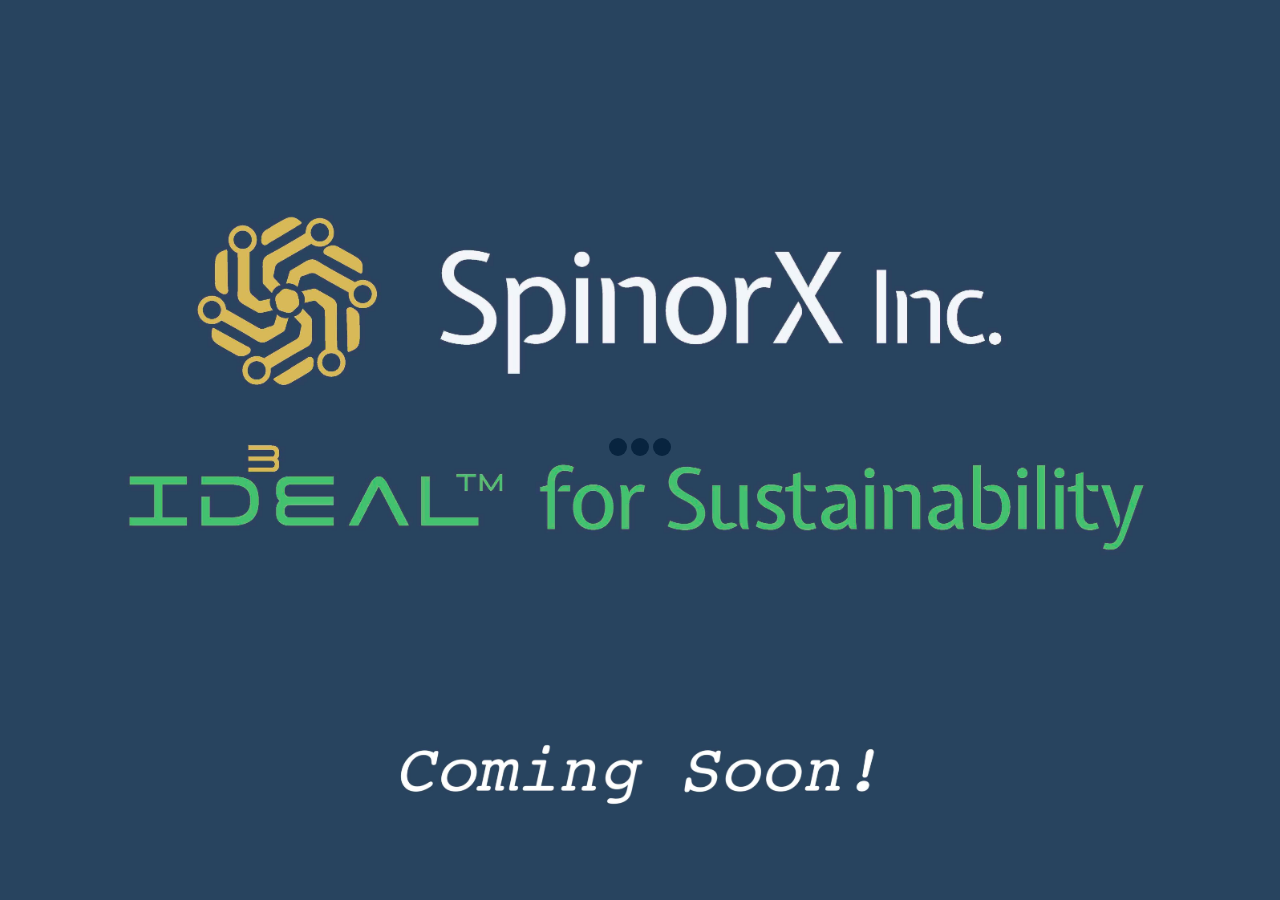
==== index.html @ fc02bce9 "Update index.html" ====
<!DOCTYPE html>
<html lang="en">
<!--
	Bent - Bootstrap Landing Page Template by Designscrazed
	Site: https://dcrazed.net/bent-app-landing-page-template/
	Free for personal and commercial use under GNU GPL 3.0 license.
	Credit is not neccessary. But it will be great if you keep the credit.
-->

<head>
    <meta charset="utf-8">
    <meta http-equiv="X-UA-Compatible" content="IE=edge">
    <meta name="viewport" content="width=device-width, initial-scale=1">
    <title>Bent | App Landing Page</title>
    <!-- Google Font -->
    <link href='https://fonts.googleapis.com/css?family=Raleway:500,600,700,800,900,400,300' rel='stylesheet' type='text/css'>

    <link href='https://fonts.googleapis.com/css?family=Source+Sans+Pro:300,400,600,700,900,300italic,400italic' rel='stylesheet' type='text/css'>
    <!-- Bootstrap -->
    <link href="css/bootstrap.min.css" rel="stylesheet">

    <!-- Owl Carousel Assets -->
    <link href="css/owl.carousel.css" rel="stylesheet">
    <link href="css/owl.theme.css" rel="stylesheet">


    <!-- Pixeden Icon Font -->
    <link rel="stylesheet" href="css/Pe-icon-7-stroke.css">

    <!-- Font Awesome -->
    <link href="css/font-awesome.min.css" rel="stylesheet">


    <!-- PrettyPhoto -->
    <link href="css/prettyPhoto.css" rel="stylesheet">
    
    <!-- Favicon -->
    <link rel="shortcut icon" type="image/x-icon" href="favicon.ico" />

    <!-- Style -->
    <link href="css/style.css" rel="stylesheet">

    <link href="css/animate.css" rel="stylesheet">
    <!-- Responsive CSS -->
    <link href="css/responsive.css" rel="stylesheet">
    <!-- HTML5 Shim and Respond.js IE8 support of HTML5 elements and media queries -->
    <!-- WARNING: Respond.js doesn't work if you view the page via file:// -->
    <!--[if lt IE 9]>
	  <script src="https://oss.maxcdn.com/libs/html5shiv/3.7.0/html5shiv.js"></script>
	  <script src="https://oss.maxcdn.com/libs/respond.js/1.4.2/respond.min.js"></script>
	<![endif]-->
</head>

<body>

   <!-- PRELOADER -->
    <div class="spn_hol">
        <div class="spinner">
            <div class="bounce1"></div>
            <div class="bounce2"></div>
            <div class="bounce3"></div>
        </div>
    </div>

 <!-- END PRELOADER -->

 <!-- =========================
     START ABOUT US SECTION
============================== -->
    <section class="header parallax home-parallax page" id="HOME">
        
        

            
            <!--<div class="inner_about_area">-->
            <!--
		<div class="container">
                <div class="row">
                    <div class="col-md-6">
                        <!-- <div class="about_phone wow fadeInLeft" data-wow-duration="1s" data-wow-delay=".5s">
                        <!-- PHONE -->
                           <!-- <img src="images/home" alt="">
                        </div>
                    </div>-->
				
				
		    
	<div class="container home-container">
                <div class="row">
                    <div class="col">
                        <div class="logo text-center">
                                <!-- LOGO -->
                            <img  src="images/home" alt="">
                        </div>
                    </div>
                </div>
	 
               <!-- <div class="row">
                    <div class="col-md-8 col-sm-8">
                        <div class="home_text">
                            <!-- TITLE AND DESC 
                            <h1>ID<sup>3</sup>EAL for Sustainability</h1>
                            <p>Intelligent &nbsp; Decarbonized &nbsp; Digital &nbsp; Decentralized &nbsp; Energy &nbsp; Assets &nbsp; Ledger</p> -->

                            <!--<div class="download-btn">
                             BUTTON 
                                <a class="btn home-btn wow fadeInLeft" href="#DOWNLOAD">Download</a>
                                <a class="tuor btn wow fadeInRight" href="#ABOUT">Take a tour <i class="fa fa-angle-down"></i></a>
                            </div>-->
							<!--<div class="row">
                  					  <div class="home_text">
			    				<div>
							  <h2>COMING SOON!</h2>
							</div>
		
    <!-- END HEADER SECTION 
 
<!-- =========================
     FOOTER 
============================== -->
<!--
    <section class="copyright">
        <h2></h2>
        <div class="container">
            <div class="row-md-6">
                <div class="col-md-6">
                    <div class="copy_right_text">
                    <!-- COPYRIGHT TEXT -->
                       <!--
			<p>Copyright &copy; 2021. All Rights Reserved.</p>        
                        <p>SpinorX Inc.</p>
                    </div>
                     
                </div>

                <div class="col-md-6">
                   <!-- <div class="scroll_top">
                        <a href="#HOME"><i class="fa fa-angle-up"></i></a>
                    </div>-->
               <!--
	    	</div>
            </div>
        </div>
    </section> -->
    <!-- END FOOTER -->


<!-- =========================
     SCRIPTS 
============================== -->


    <script src="js/jquery.min.js"></script>
    <script src="js/bootstrap.min.js"></script>
    <script src="js/owl.carousel.js"></script>
    <script src="js/jquery.fitvids.js"></script>
    <script src="js/smoothscroll.js"></script>
    <script src="js/jquery.parallax-1.1.3.js"></script>
    <script src="js/jquery.prettyPhoto.js"></script>
    <script src="js/jquery.ajaxchimp.min.js"></script>
    <script src="js/jquery.ajaxchimp.langs.js"></script>
    <script src="js/wow.min.js"></script>
    <script src="js/waypoints.min.js"></script>
    <script src="js/jquery.counterup.min.js"></script>
    <script src="js/script.js"></script>


</body>
</html>
---- css/Pe-icon-7-stroke.css ----
@font-face {
	font-family: 'Pe-icon-7-stroke';
	src:url('../fonts/Pe-icon-7-stroke.eot?d7yf1v');
	src:url('../fonts/Pe-icon-7-stroke.eot?#iefixd7yf1v') format('embedded-opentype'),
		url('../fonts/Pe-icon-7-stroke.woff?d7yf1v') format('woff'),
		url('../fonts/Pe-icon-7-stroke.ttf?d7yf1v') format('truetype'),
		url('../fonts/Pe-icon-7-stroke.svg?d7yf1v#Pe-icon-7-stroke') format('svg');
	font-weight: normal;
	font-style: normal;
}

[class^="pe-7s-"], [class*=" pe-7s-"] {
	font-family: 'Pe-icon-7-stroke';
	speak: none;
	font-style: normal;
	font-weight: normal;
	font-variant: normal;
	text-transform: none;
	line-height: 1;

	/* Better Font Rendering =========== */
	-webkit-font-smoothing: antialiased;
	-moz-osx-font-smoothing: grayscale;
}

.pe-7s-album:before {
	content: "\e6aa";
}
.pe-7s-arc:before {
	content: "\e6ab";
}
.pe-7s-back-2:before {
	content: "\e6ac";
}
.pe-7s-bandaid:before {
	content: "\e6ad";
}
.pe-7s-car:before {
	content: "\e6ae";
}
.pe-7s-diamond:before {
	content: "\e6af";
}
.pe-7s-door-lock:before {
	content: "\e6b0";
}
.pe-7s-eyedropper:before {
	content: "\e6b1";
}
.pe-7s-female:before {
	content: "\e6b2";
}
.pe-7s-gym:before {
	content: "\e6b3";
}
.pe-7s-hammer:before {
	content: "\e6b4";
}
.pe-7s-headphones:before {
	content: "\e6b5";
}
.pe-7s-helm:before {
	content: "\e6b6";
}
.pe-7s-hourglass:before {
	content: "\e6b7";
}
.pe-7s-leaf:before {
	content: "\e6b8";
}
.pe-7s-magic-wand:before {
	content: "\e6b9";
}
.pe-7s-male:before {
	content: "\e6ba";
}
.pe-7s-map-2:before {
	content: "\e6bb";
}
.pe-7s-next-2:before {
	content: "\e6bc";
}
.pe-7s-paint-bucket:before {
	content: "\e6bd";
}
.pe-7s-pendrive:before {
	content: "\e6be";
}
.pe-7s-photo:before {
	content: "\e6bf";
}
.pe-7s-piggy:before {
	content: "\e6c0";
}
.pe-7s-plugin:before {
	content: "\e6c1";
}
.pe-7s-refresh-2:before {
	content: "\e6c2";
}
.pe-7s-rocket:before {
	content: "\e6c3";
}
.pe-7s-settings:before {
	content: "\e6c4";
}
.pe-7s-shield:before {
	content: "\e6c5";
}
.pe-7s-smile:before {
	content: "\e6c6";
}
.pe-7s-usb:before {
	content: "\e6c7";
}
.pe-7s-vector:before {
	content: "\e6c8";
}
.pe-7s-wine:before {
	content: "\e6c9";
}
.pe-7s-cloud-upload:before {
	content: "\e68a";
}
.pe-7s-cash:before {
	content: "\e68c";
}
.pe-7s-close:before {
	content: "\e680";
}
.pe-7s-bluetooth:before {
	content: "\e68d";
}
.pe-7s-cloud-download:before {
	content: "\e68b";
}
.pe-7s-way:before {
	content: "\e68e";
}
.pe-7s-close-circle:before {
	content: "\e681";
}
.pe-7s-id:before {
	content: "\e68f";
}
.pe-7s-angle-up:before {
	content: "\e682";
}
.pe-7s-wristwatch:before {
	content: "\e690";
}
.pe-7s-angle-up-circle:before {
	content: "\e683";
}
.pe-7s-world:before {
	content: "\e691";
}
.pe-7s-angle-right:before {
	content: "\e684";
}
.pe-7s-volume:before {
	content: "\e692";
}
.pe-7s-angle-right-circle:before {
	content: "\e685";
}
.pe-7s-users:before {
	content: "\e693";
}
.pe-7s-angle-left:before {
	content: "\e686";
}
.pe-7s-user-female:before {
	content: "\e694";
}
.pe-7s-angle-left-circle:before {
	content: "\e687";
}
.pe-7s-up-arrow:before {
	content: "\e695";
}
.pe-7s-angle-down:before {
	content: "\e688";
}
.pe-7s-switch:before {
	content: "\e696";
}
.pe-7s-angle-down-circle:before {
	content: "\e689";
}
.pe-7s-scissors:before {
	content: "\e697";
}
.pe-7s-wallet:before {
	content: "\e600";
}
.pe-7s-safe:before {
	content: "\e698";
}
.pe-7s-volume2:before {
	content: "\e601";
}
.pe-7s-volume1:before {
	content: "\e602";
}
.pe-7s-voicemail:before {
	content: "\e603";
}
.pe-7s-video:before {
	content: "\e604";
}
.pe-7s-user:before {
	content: "\e605";
}
.pe-7s-upload:before {
	content: "\e606";
}
.pe-7s-unlock:before {
	content: "\e607";
}
.pe-7s-umbrella:before {
	content: "\e608";
}
.pe-7s-trash:before {
	content: "\e609";
}
.pe-7s-tools:before {
	content: "\e60a";
}
.pe-7s-timer:before {
	content: "\e60b";
}
.pe-7s-ticket:before {
	content: "\e60c";
}
.pe-7s-target:before {
	content: "\e60d";
}
.pe-7s-sun:before {
	content: "\e60e";
}
.pe-7s-study:before {
	content: "\e60f";
}
.pe-7s-stopwatch:before {
	content: "\e610";
}
.pe-7s-star:before {
	content: "\e611";
}
.pe-7s-speaker:before {
	content: "\e612";
}
.pe-7s-signal:before {
	content: "\e613";
}
.pe-7s-shuffle:before {
	content: "\e614";
}
.pe-7s-shopbag:before {
	content: "\e615";
}
.pe-7s-share:before {
	content: "\e616";
}
.pe-7s-server:before {
	content: "\e617";
}
.pe-7s-search:before {
	content: "\e618";
}
.pe-7s-film:before {
	content: "\e6a5";
}
.pe-7s-science:before {
	content: "\e619";
}
.pe-7s-disk:before {
	content: "\e6a6";
}
.pe-7s-ribbon:before {
	content: "\e61a";
}
.pe-7s-repeat:before {
	content: "\e61b";
}
.pe-7s-refresh:before {
	content: "\e61c";
}
.pe-7s-add-user:before {
	content: "\e6a9";
}
.pe-7s-refresh-cloud:before {
	content: "\e61d";
}
.pe-7s-paperclip:before {
	content: "\e69c";
}
.pe-7s-radio:before {
	content: "\e61e";
}
.pe-7s-note2:before {
	content: "\e69d";
}
.pe-7s-print:before {
	content: "\e61f";
}
.pe-7s-network:before {
	content: "\e69e";
}
.pe-7s-prev:before {
	content: "\e620";
}
.pe-7s-mute:before {
	content: "\e69f";
}
.pe-7s-power:before {
	content: "\e621";
}
.pe-7s-medal:before {
	content: "\e6a0";
}
.pe-7s-portfolio:before {
	content: "\e622";
}
.pe-7s-like2:before {
	content: "\e6a1";
}
.pe-7s-plus:before {
	content: "\e623";
}
.pe-7s-left-arrow:before {
	content: "\e6a2";
}
.pe-7s-play:before {
	content: "\e624";
}
.pe-7s-key:before {
	content: "\e6a3";
}
.pe-7s-plane:before {
	content: "\e625";
}
.pe-7s-joy:before {
	content: "\e6a4";
}
.pe-7s-photo-gallery:before {
	content: "\e626";
}
.pe-7s-pin:before {
	content: "\e69b";
}
.pe-7s-phone:before {
	content: "\e627";
}
.pe-7s-plug:before {
	content: "\e69a";
}
.pe-7s-pen:before {
	content: "\e628";
}
.pe-7s-right-arrow:before {
	content: "\e699";
}
.pe-7s-paper-plane:before {
	content: "\e629";
}
.pe-7s-delete-user:before {
	content: "\e6a7";
}
.pe-7s-paint:before {
	content: "\e62a";
}
.pe-7s-bottom-arrow:before {
	content: "\e6a8";
}
.pe-7s-notebook:before {
	content: "\e62b";
}
.pe-7s-note:before {
	content: "\e62c";
}
.pe-7s-next:before {
	content: "\e62d";
}
.pe-7s-news-paper:before {
	content: "\e62e";
}
.pe-7s-musiclist:before {
	content: "\e62f";
}
.pe-7s-music:before {
	content: "\e630";
}
.pe-7s-mouse:before {
	content: "\e631";
}
.pe-7s-more:before {
	content: "\e632";
}
.pe-7s-moon:before {
	content: "\e633";
}
.pe-7s-monitor:before {
	content: "\e634";
}
.pe-7s-micro:before {
	content: "\e635";
}
.pe-7s-menu:before {
	content: "\e636";
}
.pe-7s-map:before {
	content: "\e637";
}
.pe-7s-map-marker:before {
	content: "\e638";
}
.pe-7s-mail:before {
	content: "\e639";
}
.pe-7s-mail-open:before {
	content: "\e63a";
}
.pe-7s-mail-open-file:before {
	content: "\e63b";
}
.pe-7s-magnet:before {
	content: "\e63c";
}
.pe-7s-loop:before {
	content: "\e63d";
}
.pe-7s-look:before {
	content: "\e63e";
}
.pe-7s-lock:before {
	content: "\e63f";
}
.pe-7s-lintern:before {
	content: "\e640";
}
.pe-7s-link:before {
	content: "\e641";
}
.pe-7s-like:before {
	content: "\e642";
}
.pe-7s-light:before {
	content: "\e643";
}
.pe-7s-less:before {
	content: "\e644";
}
.pe-7s-keypad:before {
	content: "\e645";
}
.pe-7s-junk:before {
	content: "\e646";
}
.pe-7s-info:before {
	content: "\e647";
}
.pe-7s-home:before {
	content: "\e648";
}
.pe-7s-help2:before {
	content: "\e649";
}
.pe-7s-help1:before {
	content: "\e64a";
}
.pe-7s-graph3:before {
	content: "\e64b";
}
.pe-7s-graph2:before {
	content: "\e64c";
}
.pe-7s-graph1:before {
	content: "\e64d";
}
.pe-7s-graph:before {
	content: "\e64e";
}
.pe-7s-global:before {
	content: "\e64f";
}
.pe-7s-gleam:before {
	content: "\e650";
}
.pe-7s-glasses:before {
	content: "\e651";
}
.pe-7s-gift:before {
	content: "\e652";
}
.pe-7s-folder:before {
	content: "\e653";
}
.pe-7s-flag:before {
	content: "\e654";
}
.pe-7s-filter:before {
	content: "\e655";
}
.pe-7s-file:before {
	content: "\e656";
}
.pe-7s-expand1:before {
	content: "\e657";
}
.pe-7s-exapnd2:before {
	content: "\e658";
}
.pe-7s-edit:before {
	content: "\e659";
}
.pe-7s-drop:before {
	content: "\e65a";
}
.pe-7s-drawer:before {
	content: "\e65b";
}
.pe-7s-download:before {
	content: "\e65c";
}
.pe-7s-display2:before {
	content: "\e65d";
}
.pe-7s-display1:before {
	content: "\e65e";
}
.pe-7s-diskette:before {
	content: "\e65f";
}
.pe-7s-date:before {
	content: "\e660";
}
.pe-7s-cup:before {
	content: "\e661";
}
.pe-7s-culture:before {
	content: "\e662";
}
.pe-7s-crop:before {
	content: "\e663";
}
.pe-7s-credit:before {
	content: "\e664";
}
.pe-7s-copy-file:before {
	content: "\e665";
}
.pe-7s-config:before {
	content: "\e666";
}
.pe-7s-compass:before {
	content: "\e667";
}
.pe-7s-comment:before {
	content: "\e668";
}
.pe-7s-coffee:before {
	content: "\e669";
}
.pe-7s-cloud:before {
	content: "\e66a";
}
.pe-7s-clock:before {
	content: "\e66b";
}
.pe-7s-check:before {
	content: "\e66c";
}
.pe-7s-chat:before {
	content: "\e66d";
}
.pe-7s-cart:before {
	content: "\e66e";
}
.pe-7s-camera:before {
	content: "\e66f";
}
.pe-7s-call:before {
	content: "\e670";
}
.pe-7s-calculator:before {
	content: "\e671";
}
.pe-7s-browser:before {
	content: "\e672";
}
.pe-7s-box2:before {
	content: "\e673";
}
.pe-7s-box1:before {
	content: "\e674";
}
.pe-7s-bookmarks:before {
	content: "\e675";
}
.pe-7s-bicycle:before {
	content: "\e676";
}
.pe-7s-bell:before {
	content: "\e677";
}
.pe-7s-battery:before {
	content: "\e678";
}
.pe-7s-ball:before {
	content: "\e679";
}
.pe-7s-back:before {
	content: "\e67a";
}
.pe-7s-attention:before {
	content: "\e67b";
}
.pe-7s-anchor:before {
	content: "\e67c";
}
.pe-7s-albums:before {
	content: "\e67d";
}
.pe-7s-alarm:before {
	content: "\e67e";
}
.pe-7s-airplay:before {
	content: "\e67f";
}
---- css/prettyPhoto.css ----
div.pp_default .pp_top,div.pp_default .pp_top .pp_middle,div.pp_default .pp_top .pp_left,div.pp_default .pp_top .pp_right,div.pp_default .pp_bottom,div.pp_default .pp_bottom .pp_left,div.pp_default .pp_bottom .pp_middle,div.pp_default .pp_bottom .pp_right{height:13px}
div.pp_default .pp_top .pp_left{background:transparent;}
div.pp_default .pp_top .pp_middle{background:transparent;}
div.pp_default .pp_top .pp_right{background:transparent;}
div.pp_default .pp_content .ppt{color:#f8f8f8}
div.pp_default .pp_content_container .pp_left{background:transparent;padding-left:13px}
div.pp_default .pp_content_container .pp_right{background:transparent;padding-right:13px}
div.pp_default .pp_next:hover{background:transparent;cursor:pointer}
div.pp_default .pp_previous:hover{background:transparent;cursor:pointer}
div.pp_default .pp_expand{background:transparent;cursor:pointer;width:28px;height:28px}
div.pp_default .pp_expand:hover{background:transparent;cursor:pointer}
div.pp_default .pp_contract{background:url(../images/prettyPhoto/default/sprite.png) 0 -84px no-repeat;cursor:pointer;width:28px;height:28px}
div.pp_default .pp_contract:hover{background:url(../images/prettyPhoto/default/sprite.png) 0 -113px no-repeat;cursor:pointer}
div.pp_default .pp_close{width:30px;height:30px;background:url(../images/prettyPhoto/default/sprite.png) 2px 1px no-repeat;cursor:pointer}
div.pp_default .pp_gallery ul li a{background:url(../images/prettyPhoto/default/default_thumb.png) center center #f8f8f8;border:1px solid #aaa}
div.pp_default .pp_social{margin-top:7px}
div.pp_default .pp_gallery a.pp_arrow_previous,div.pp_default .pp_gallery a.pp_arrow_next{position:static;left:auto}
div.pp_default .pp_nav .pp_play,div.pp_default .pp_nav .pp_pause{background:url(../images/prettyPhoto/default/sprite.png) -51px 1px no-repeat;height:30px;width:30px}
div.pp_default .pp_nav .pp_pause{background-position:-51px -29px}
div.pp_default a.pp_arrow_previous,div.pp_default a.pp_arrow_next{background:url(../images/prettyPhoto/default/sprite.png) -31px -3px no-repeat;height:20px;width:20px;margin:4px 0 0}
div.pp_default a.pp_arrow_next{left:52px;background-position:-82px -3px}
div.pp_default .pp_content_container .pp_details{margin-top:5px}
div.pp_default .pp_nav{clear:none;height:30px;width:110px;position:relative}
div.pp_default .pp_nav .currentTextHolder{font-family:Georgia;font-style:italic;color:#999;font-size:11px;left:75px;line-height:25px;position:absolute;top:2px;margin:0;padding:0 0 0 10px}
div.pp_default .pp_close:hover,div.pp_default .pp_nav .pp_play:hover,div.pp_default .pp_nav .pp_pause:hover,div.pp_default .pp_arrow_next:hover,div.pp_default .pp_arrow_previous:hover{opacity:0.7}
div.pp_default .pp_description{font-size:11px;font-weight:700;line-height:14px;margin:5px 50px 5px 0}
div.pp_default .pp_bottom .pp_left{background:transparent;}
div.pp_default .pp_bottom .pp_middle{background:transparent;}
div.pp_default .pp_bottom .pp_right{background:transparent;}
div.pp_default .pp_loaderIcon{background:url(../images/prettyPhoto/default/loader.gif) center center no-repeat}
div.light_rounded .pp_top .pp_left{background:url(../images/prettyPhoto/light_rounded/sprite.png) -88px -53px no-repeat}
div.light_rounded .pp_top .pp_right{background:url(../images/prettyPhoto/light_rounded/sprite.png) -110px -53px no-repeat}
div.light_rounded .pp_next:hover{background:url(../images/prettyPhoto/light_rounded/btnNext.png) center right no-repeat;cursor:pointer}
div.light_rounded .pp_previous:hover{background:url(../images/prettyPhoto/light_rounded/btnPrevious.png) center left no-repeat;cursor:pointer}
div.light_rounded .pp_expand{background:url(../images/prettyPhoto/light_rounded/sprite.png) -31px -26px no-repeat;cursor:pointer}
div.light_rounded .pp_expand:hover{background:url(../images/prettyPhoto/light_rounded/sprite.png) -31px -47px no-repeat;cursor:pointer}
div.light_rounded .pp_contract{background:url(../images/prettyPhoto/light_rounded/sprite.png) 0 -26px no-repeat;cursor:pointer}
div.light_rounded .pp_contract:hover{background:url(../images/prettyPhoto/light_rounded/sprite.png) 0 -47px no-repeat;cursor:pointer}
div.light_rounded .pp_close{width:75px;height:22px;background:url(../images/prettyPhoto/light_rounded/sprite.png) -1px -1px no-repeat;cursor:pointer}
div.light_rounded .pp_nav .pp_play{background:url(../images/prettyPhoto/light_rounded/sprite.png) -1px -100px no-repeat;height:15px;width:14px}
div.light_rounded .pp_nav .pp_pause{background:url(../images/prettyPhoto/light_rounded/sprite.png) -24px -100px no-repeat;height:15px;width:14px}
div.light_rounded .pp_arrow_previous{background:url(../images/prettyPhoto/light_rounded/sprite.png) 0 -71px no-repeat}
div.light_rounded .pp_arrow_next{background:url(../images/prettyPhoto/light_rounded/sprite.png) -22px -71px no-repeat}
div.light_rounded .pp_bottom .pp_left{background:url(../images/prettyPhoto/light_rounded/sprite.png) -88px -80px no-repeat}
div.light_rounded .pp_bottom .pp_right{background:url(../images/prettyPhoto/light_rounded/sprite.png) -110px -80px no-repeat}
div.dark_rounded .pp_top .pp_left{background:url(../images/prettyPhoto/dark_rounded/sprite.png) -88px -53px no-repeat}
div.dark_rounded .pp_top .pp_right{background:url(../images/prettyPhoto/dark_rounded/sprite.png) -110px -53px no-repeat}
div.dark_rounded .pp_content_container .pp_left{background:url(../images/prettyPhoto/dark_rounded/contentPattern.png) top left repeat-y}
div.dark_rounded .pp_content_container .pp_right{background:url(../images/prettyPhoto/dark_rounded/contentPattern.png) top right repeat-y}
div.dark_rounded .pp_next:hover{background:url(../images/prettyPhoto/dark_rounded/btnNext.png) center right no-repeat;cursor:pointer}
div.dark_rounded .pp_previous:hover{background:url(../images/prettyPhoto/dark_rounded/btnPrevious.png) center left no-repeat;cursor:pointer}
div.dark_rounded .pp_expand{background:url(../images/prettyPhoto/dark_rounded/sprite.png) -31px -26px no-repeat;cursor:pointer}
div.dark_rounded .pp_expand:hover{background:url(../images/prettyPhoto/dark_rounded/sprite.png) -31px -47px no-repeat;cursor:pointer}
div.dark_rounded .pp_contract{background:url(../images/prettyPhoto/dark_rounded/sprite.png) 0 -26px no-repeat;cursor:pointer}
div.dark_rounded .pp_contract:hover{background:url(../images/prettyPhoto/dark_rounded/sprite.png) 0 -47px no-repeat;cursor:pointer}
div.dark_rounded .pp_close{width:75px;height:22px;background:url(../images/prettyPhoto/dark_rounded/sprite.png) -1px -1px no-repeat;cursor:pointer}
div.dark_rounded .pp_description{margin-right:85px;color:#fff}
div.dark_rounded .pp_nav .pp_play{background:url(../images/prettyPhoto/dark_rounded/sprite.png) -1px -100px no-repeat;height:15px;width:14px}
div.dark_rounded .pp_nav .pp_pause{background:url(../images/prettyPhoto/dark_rounded/sprite.png) -24px -100px no-repeat;height:15px;width:14px}
div.dark_rounded .pp_arrow_previous{background:url(../images/prettyPhoto/dark_rounded/sprite.png) 0 -71px no-repeat}
div.dark_rounded .pp_arrow_next{background:url(../images/prettyPhoto/dark_rounded/sprite.png) -22px -71px no-repeat}
div.dark_rounded .pp_bottom .pp_left{background:url(../images/prettyPhoto/dark_rounded/sprite.png) -88px -80px no-repeat}
div.dark_rounded .pp_bottom .pp_right{background:url(../images/prettyPhoto/dark_rounded/sprite.png) -110px -80px no-repeat}
div.dark_rounded .pp_loaderIcon{background:url(../images/prettyPhoto/dark_rounded/loader.gif) center center no-repeat}
div.dark_square .pp_left,div.dark_square .pp_middle,div.dark_square .pp_right,div.dark_square .pp_content{background:#000}
div.dark_square .pp_description{color:#fff;margin:0 85px 0 0}
div.dark_square .pp_loaderIcon{background:url(../images/prettyPhoto/dark_square/loader.gif) center center no-repeat}
div.dark_square .pp_expand{background:url(../images/prettyPhoto/dark_square/sprite.png) -31px -26px no-repeat;cursor:pointer}
div.dark_square .pp_expand:hover{background:url(../images/prettyPhoto/dark_square/sprite.png) -31px -47px no-repeat;cursor:pointer}
div.dark_square .pp_contract{background:url(../images/prettyPhoto/dark_square/sprite.png) 0 -26px no-repeat;cursor:pointer}
div.dark_square .pp_contract:hover{background:url(../images/prettyPhoto/dark_square/sprite.png) 0 -47px no-repeat;cursor:pointer}
div.dark_square .pp_close{width:75px;height:22px;background:url(../images/prettyPhoto/dark_square/sprite.png) -1px -1px no-repeat;cursor:pointer}
div.dark_square .pp_nav{clear:none}
div.dark_square .pp_nav .pp_play{background:url(../images/prettyPhoto/dark_square/sprite.png) -1px -100px no-repeat;height:15px;width:14px}
div.dark_square .pp_nav .pp_pause{background:url(../images/prettyPhoto/dark_square/sprite.png) -24px -100px no-repeat;height:15px;width:14px}
div.dark_square .pp_arrow_previous{background:url(../images/prettyPhoto/dark_square/sprite.png) 0 -71px no-repeat}
div.dark_square .pp_arrow_next{background:url(../images/prettyPhoto/dark_square/sprite.png) -22px -71px no-repeat}
div.dark_square .pp_next:hover{background:url(../images/prettyPhoto/dark_square/btnNext.png) center right no-repeat;cursor:pointer}
div.dark_square .pp_previous:hover{background:url(../images/prettyPhoto/dark_square/btnPrevious.png) center left no-repeat;cursor:pointer}
div.light_square .pp_expand{background:url(../images/prettyPhoto/light_square/sprite.png) -31px -26px no-repeat;cursor:pointer}
div.light_square .pp_expand:hover{background:url(../images/prettyPhoto/light_square/sprite.png) -31px -47px no-repeat;cursor:pointer}
div.light_square .pp_contract{background:url(../images/prettyPhoto/light_square/sprite.png) 0 -26px no-repeat;cursor:pointer}
div.light_square .pp_contract:hover{background:url(../images/prettyPhoto/light_square/sprite.png) 0 -47px no-repeat;cursor:pointer}
div.light_square .pp_close{width:75px;height:22px;background:url(../images/prettyPhoto/light_square/sprite.png) -1px -1px no-repeat;cursor:pointer}
div.light_square .pp_nav .pp_play{background:url(../images/prettyPhoto/light_square/sprite.png) -1px -100px no-repeat;height:15px;width:14px}
div.light_square .pp_nav .pp_pause{background:url(../images/prettyPhoto/light_square/sprite.png) -24px -100px no-repeat;height:15px;width:14px}
div.light_square .pp_arrow_previous{background:url(../images/prettyPhoto/light_square/sprite.png) 0 -71px no-repeat}
div.light_square .pp_arrow_next{background:url(../images/prettyPhoto/light_square/sprite.png) -22px -71px no-repeat}
div.light_square .pp_next:hover{background:url(../images/prettyPhoto/light_square/btnNext.png) center right no-repeat;cursor:pointer}
div.light_square .pp_previous:hover{background:url(../images/prettyPhoto/light_square/btnPrevious.png) center left no-repeat;cursor:pointer}
div.facebook .pp_top .pp_left{background:url(../images/prettyPhoto/facebook/sprite.png) -88px -53px no-repeat}
div.facebook .pp_top .pp_middle{background:url(../images/prettyPhoto/facebook/contentPatternTop.png) top left repeat-x}
div.facebook .pp_top .pp_right{background:url(../images/prettyPhoto/facebook/sprite.png) -110px -53px no-repeat}
div.facebook .pp_content_container .pp_left{background:url(../images/prettyPhoto/facebook/contentPatternLeft.png) top left repeat-y}
div.facebook .pp_content_container .pp_right{background:url(../images/prettyPhoto/facebook/contentPatternRight.png) top right repeat-y}
div.facebook .pp_expand{background:url(../images/prettyPhoto/facebook/sprite.png) -31px -26px no-repeat;cursor:pointer}
div.facebook .pp_expand:hover{background:url(../images/prettyPhoto/facebook/sprite.png) -31px -47px no-repeat;cursor:pointer}
div.facebook .pp_contract{background:url(../images/prettyPhoto/facebook/sprite.png) 0 -26px no-repeat;cursor:pointer}
div.facebook .pp_contract:hover{background:url(../images/prettyPhoto/facebook/sprite.png) 0 -47px no-repeat;cursor:pointer}
div.facebook .pp_close{width:22px;height:22px;background:url(../images/prettyPhoto/facebook/sprite.png) -1px -1px no-repeat;cursor:pointer}
div.facebook .pp_description{margin:0 37px 0 0}
div.facebook .pp_loaderIcon{background:url(../images/prettyPhoto/facebook/loader.gif) center center no-repeat}
div.facebook .pp_arrow_previous{background:url(../images/prettyPhoto/facebook/sprite.png) 0 -71px no-repeat;height:22px;margin-top:0;width:22px}
div.facebook .pp_arrow_previous.disabled{background-position:0 -96px;cursor:default}
div.facebook .pp_arrow_next{background:url(../images/prettyPhoto/facebook/sprite.png) -32px -71px no-repeat;height:22px;margin-top:0;width:22px}
div.facebook .pp_arrow_next.disabled{background-position:-32px -96px;cursor:default}
div.facebook .pp_nav{margin-top:0}
div.facebook .pp_nav p{font-size:15px;padding:0 3px 0 4px}
div.facebook .pp_nav .pp_play{background:url(../images/prettyPhoto/facebook/sprite.png) -1px -123px no-repeat;height:22px;width:22px}
div.facebook .pp_nav .pp_pause{background:url(../images/prettyPhoto/facebook/sprite.png) -32px -123px no-repeat;height:22px;width:22px}
div.facebook .pp_next:hover{background:url(../images/prettyPhoto/facebook/btnNext.png) center right no-repeat;cursor:pointer}
div.facebook .pp_previous:hover{background:url(../images/prettyPhoto/facebook/btnPrevious.png) center left no-repeat;cursor:pointer}
div.facebook .pp_bottom .pp_left{background:url(../images/prettyPhoto/facebook/sprite.png) -88px -80px no-repeat}
div.facebook .pp_bottom .pp_middle{background:url(../images/prettyPhoto/facebook/contentPatternBottom.png) top left repeat-x}
div.facebook .pp_bottom .pp_right{background:url(../images/prettyPhoto/facebook/sprite.png) -110px -80px no-repeat}
div.pp_pic_holder a:focus{outline:none}
div.pp_overlay{background:#000;display:none;left:0;position:absolute;top:0;width:100%;z-index:9500}
div.pp_pic_holder{display:none;position:absolute;width:100px;z-index:10000}
.pp_content{height:40px;min-width:40px}
* html .pp_content{width:40px}
.pp_content_container{position:relative;text-align:left;width:100%}
.pp_content_container .pp_left{padding-left:20px}
.pp_content_container .pp_right{padding-right:20px}
.pp_content_container .pp_details{float:left;margin:10px 0 2px}
.pp_description{display:none;margin:0}
.pp_social{float:left;margin:0}
.pp_social .facebook{float:left;margin-left:5px;width:55px;overflow:hidden}
.pp_social .twitter{float:left}
.pp_nav{clear:right;float:left;margin:3px 10px 0 0}
.pp_nav p{float:left;white-space:nowrap;margin:2px 4px}
.pp_nav .pp_play,.pp_nav .pp_pause{float:left;margin-right:4px;text-indent:-10000px}
a.pp_arrow_previous,a.pp_arrow_next{display:block;float:left;height:15px;margin-top:3px;overflow:hidden;text-indent:-10000px;width:14px}
.pp_hoverContainer{position:absolute;top:0;width:100%;z-index:2000}
.pp_gallery{display:none;left:50%;margin-top:-50px;position:absolute;z-index:10000}
.pp_gallery div{float:left;overflow:hidden;position:relative}
.pp_gallery ul{float:left;height:35px;position:relative;white-space:nowrap;margin:0 0 0 5px;padding:0}
.pp_gallery ul a{border:1px rgba(0,0,0,0.5) solid;display:block;float:left;height:33px;overflow:hidden}
.pp_gallery ul a img{border:0}
.pp_gallery li{display:block;float:left;margin:0 5px 0 0;padding:0}
.pp_gallery li.default a{background:url(../images/prettyPhoto/facebook/default_thumbnail.gif) 0 0 no-repeat;display:block;height:33px;width:50px}
.pp_gallery .pp_arrow_previous,.pp_gallery .pp_arrow_next{margin-top:7px!important}
a.pp_next{background:url(../images/prettyPhoto/light_rounded/btnNext.png) 10000px 10000px no-repeat;display:block;float:right;height:100%;text-indent:-10000px;width:49%}
a.pp_previous{background:url(../images/prettyPhoto/light_rounded/btnNext.png) 10000px 10000px no-repeat;display:block;float:left;height:100%;text-indent:-10000px;width:49%}
a.pp_expand,a.pp_contract{cursor:pointer;display:none;height:20px;position:absolute;right:30px;text-indent:-10000px;top:10px;width:20px;z-index:20000}
a.pp_close{position:absolute;right:0;top:0;display:block;line-height:22px;text-indent:-10000px}
.pp_loaderIcon{display:block;height:24px;left:50%;position:absolute;top:50%;width:24px;margin:-12px 0 0 -12px}
#pp_full_res{line-height:1!important}
#pp_full_res .pp_inline{text-align:left}
#pp_full_res .pp_inline p{margin:0 0 15px}
div.ppt{color:#fff;display:none;font-size:17px;z-index:9999;margin:0 0 5px 15px}
div.pp_default .pp_content,div.light_rounded .pp_content{}
div.pp_default #pp_full_res .pp_inline,div.light_rounded .pp_content .ppt,div.light_rounded #pp_full_res .pp_inline,div.light_square .pp_content .ppt,div.light_square #pp_full_res .pp_inline,div.facebook .pp_content .ppt,div.facebook #pp_full_res .pp_inline{color:#000}
div.pp_default .pp_gallery ul li a:hover,div.pp_default .pp_gallery ul li.selected a,.pp_gallery ul a:hover,.pp_gallery li.selected a{border-color:#fff}
div.pp_default .pp_details,div.light_rounded .pp_details,div.dark_rounded .pp_details,div.dark_square .pp_details,div.light_square .pp_details,div.facebook .pp_details{position:relative}
div.light_rounded .pp_top .pp_middle,div.light_rounded .pp_content_container .pp_left,div.light_rounded .pp_content_container .pp_right,div.light_rounded .pp_bottom .pp_middle,div.light_square .pp_left,div.light_square .pp_middle,div.light_square .pp_right,div.light_square .pp_content,div.facebook .pp_content{background:#fff}
div.light_rounded .pp_description,div.light_square .pp_description{margin-right:85px}
div.light_rounded .pp_gallery a.pp_arrow_previous,div.light_rounded .pp_gallery a.pp_arrow_next,div.dark_rounded .pp_gallery a.pp_arrow_previous,div.dark_rounded .pp_gallery a.pp_arrow_next,div.dark_square .pp_gallery a.pp_arrow_previous,div.dark_square .pp_gallery a.pp_arrow_next,div.light_square .pp_gallery a.pp_arrow_previous,div.light_square .pp_gallery a.pp_arrow_next{margin-top:12px!important}
div.light_rounded .pp_arrow_previous.disabled,div.dark_rounded .pp_arrow_previous.disabled,div.dark_square .pp_arrow_previous.disabled,div.light_square .pp_arrow_previous.disabled{background-position:0 -87px;cursor:default}
div.light_rounded .pp_arrow_next.disabled,div.dark_rounded .pp_arrow_next.disabled,div.dark_square .pp_arrow_next.disabled,div.light_square .pp_arrow_next.disabled{background-position:-22px -87px;cursor:default}
div.light_rounded .pp_loaderIcon,div.light_square .pp_loaderIcon{background:url(../images/prettyPhoto/light_rounded/loader.gif) center center no-repeat}
div.dark_rounded .pp_top .pp_middle,div.dark_rounded .pp_content,div.dark_rounded .pp_bottom .pp_middle{background:url(../images/prettyPhoto/dark_rounded/contentPattern.png) top left repeat}
div.dark_rounded .currentTextHolder,div.dark_square .currentTextHolder{color:#c4c4c4}
div.dark_rounded #pp_full_res .pp_inline,div.dark_square #pp_full_res .pp_inline{color:#fff}
.pp_top,.pp_bottom{height:20px;position:relative}
* html .pp_top,* html .pp_bottom{padding:0 20px}
.pp_top .pp_left,.pp_bottom .pp_left{height:20px;left:0;position:absolute;width:20px}
.pp_top .pp_middle,.pp_bottom .pp_middle{height:20px;left:20px;position:absolute;right:20px}
* html .pp_top .pp_middle,* html .pp_bottom .pp_middle{left:0;position:static}
.pp_top .pp_right,.pp_bottom .pp_right{height:20px;left:auto;position:absolute;right:0;top:0;width:20px}
.pp_fade,.pp_gallery li.default a img{display:none}
---- css/style.css ----
/*
Theme Name: Bent
Author: Allie
Version: 1.0
URL: http://designscrazed.org/
*/

/* Table of Content
==================================================
  1. COMMON STYLES
  2. SECTION HOME 
  3. SECTION ABOUT
  4. SECTION VIDEO
  5. SECTION TESTIMONIAL
  6. SECTION FEATURES 
  7. SECTION CALL TO ACTION
  8. SECTION APPS SCREEN 
  9. SECTION FUN FACTS 
  10. SECTION DOWNLOAD 
  11. SECTION CONTACT 
  12. SECTION SUBSCRIBE
  13. SECTION FOOTER 

*/
* {
    margin: 0;
    padding: 0;
}
body {
    font-family: 'Raleway', sans-serif;
    overflow-y: scroll;
    overflow-x: hidden;
}
p {
    font-family: 'Raleway', sans-serif;
    font-size: 14px;
}
/*---------------------------------------
   COMMON STYLES             
-----------------------------------------*/

.section_title {
    padding-top: 90px;
    padding-bottom: 50px;
}
.section_title h2 {
    text-transform: uppercase;
    text-align: center;
    position: relative;
    color: #333;
    font-size: 30px;
    font-weight: 400;
}
.section_title h2:after {
    content: "";
    position: absolute;
    bottom: -20px;
    width: 60px;
    height: 1px;
    background-color: #f39c12;
    left: 50%;
    margin-left: -30px;
}
.section_title p {
    text-align: center;
    margin-top: 45px;
    color: #333;
    font-size: 18px;
    line-height: 28px;
    font-weight: 300;
}
.parallax {
    background-attachment: fixed !important;
    background-position: center center;
    background-repeat: no-repeat;
    background-size: cover;
}
/*---------------------------------------
   SECTION HOME              
-----------------------------------------*/
/*menu*/

.header h2 {
    height: 0px;
    margin: 0px;
}
.navbar {
    margin-top: -100px
}
.navbar-brand {
    padding: 9px 15px;
}
@media(min-width:768px) {
    .navbar-default {
        background-color: transparent;
    }
    .navbar-default .navbar-nav>li>a {
        color: #B5B5B5;
        font-family: 'Raleway', sans-serif;
    }
    .navbar-default .navbar-nav>li>a:hover {
        color: #f39c12;
    }
    .navbar-default .navbar-nav>li>a:focus {
        color: #B5B5B5;
    }
    .navbar-default {
        -webkit-transition: all 1s;
        -moz-transition: all 1s;
        -o-transition: all 1s;
        transition: all 1s;
        z-index: 110;
    }
    .navbar-brand img {
        padding-top: 25px;
        
        -webkit-transition: all 1s;
        -moz-transition: all 1s;
        -o-transition: all 1s;
        transition: all 1s;
    }
    .navbar-default .navbar-nav>li>a {
        -webkit-transition: all 1s;
        -moz-transition: all 1s;
        -o-transition: all 1s;
        transition: all 1s;
    }
    .navbar-nav>li>a {
        padding-top: 45px;
    }
}
@media (max-width: 768px) {
    .navbar-brand img {} .navbar-default {
      /*  background-color: #fff !important; */
    }
}
.navbar-default .navbar-nav>.active>a,
.navbar-default .navbar-nav>.active>a:hover,
.navbar-default .navbar-nav>.active>a:focus {
    background: transparent;
    color: #f39c12;
}
.header {
    background: url(../images/home.jpg);
    background-size: cover;
	background-repeat: no-repeat;
}
.header .section_overlay {
    background-color: rgba(33, 33, 33, .75);
}
.logo{
    padding-bottom: 50px;
}
.home_text{
    text-align: left;
}
.home-iphone{
    text-align: right;
}
.home-iphone img{
    width: 100%;
}

@media (max-width: 768px){
    .home-iphone{
        display: none;
    }
    .home_text{
        text-align: center;
    }

}
.home_text h1 {
    color: #fff;
    
    font-size: 35px;
    font-weight: 300;
    line-height: 45px;
    padding-top: 30px
}
.home_text p {
    color: #fff;
    font-size: 17px;
    line-height: 28px;
    margin-top: 0px;
    font-weight: 300;
}
.download-btn {
    margin-top: 90px;
    margin-bottom: 50px
}
.home-btn,
.home-btn:focus,
.home-btn:active,
.home-btn:visited {
    background: transparent;
    border-color: #f39c12;
    color: #f39c12;
    padding-top: 10px;
    padding-bottom: 10px;
    padding-left: 30px;
    padding-right: 30px;
    font-size: 19px;
    text-transform: uppercase;
    border-radius: 3px;
    -webkit-transition: all 1s;
    -moz-transition: all 1s;
    -o-transition: all 1s;
    transition: all 1s;
}
.home-btn:hover {
    background-color: #f39c12;
    color: #fff;
}
.tuor,
.tuor:focus,
tuor:active,
tuor:visited {
    color: #A9ADB0;
    margin-left: 20px;
    text-transform: uppercase;
    font-size: 19px;
    font-weight: 500;
    background: transparent;
    -webkit-transition: all 1s;
    -moz-transition: all 1s;
    -o-transition: all 1s;
    transition: all 1s;
}
.tuor:hover {
    color: #fff;
}
.tuor i {
    font-size: 20px;
    padding-left: 5px;
    color: #f39c12;
}



/*---------------------------------------
   SECTION ABOUT              
-----------------------------------------*/



.about {
    background: #F1F1F1;
}
.inner_about_area {
    padding-top: 50px;
}
.inner_about_title {
    padding-bottom: 50px;
}
.inner_about_title h2 {
    text-transform: uppercase;
    font-weight: 800;
    font-size: 30px;
    line-height: 37px;
    position: relative;
}
.inner_about_title h2:after {
    content: "";
    position: absolute;
    bottom: -12px;
    left: 0;
    width: 70px;
    background: #f39c12;
    height: 1px;
}
.inner_about_title p {
    font-size: 19px;
    line-height: 24px;
    margin-top: 40px;
}
.inner_about_desc {} .single_about_area {
    position: relative;
    padding-bottom: 4px;
    padding-left: 80px;
}
.single_about_area div {
    position: absolute;
    top: 0px;
    left: 0px;
}
.single_about_area div i {
    font-size: 55px;
    color: #BABABA;
    -webkit-transition: all 1s;
    -moz-transition: all 1s;
    -o-transition: all 1s;
    transition: all 1s;
}
.single_about_area h3 {
    color: #343434;
    text-transform: uppercase;
    font-size: 20px;
    font-weight: 800;
}
.single_about_area p {
    color: #727272;
    font-size: 15px;
}
.single_about_area:hover div i {
    color: #f39c12;
}
.about_phone img {} @media (min-width: 991px) and (max-width: 1200px) {
    .about_phone img {
        margin-top: 184px;
        width: 80%;
        margin-right: 20%
    }
}
/*---------------------------------------
   SECTION VIDEO              
-----------------------------------------*/

.video_area {
    background: #e4e4e4;
    padding-bottom: 140px;
    padding-top: 120px;
}
.video_title {
    padding-bottom: 30px;
}
.video_title h2 {
    text-transform: uppercase;
    font-weight: 800;
    font-size: 30px;
    line-height: 37px;
    position: relative;
    margin-top: 0px;
}
.video_title h2:after {
    content: "";
    position: absolute;
    bottom: -12px;
    left: 0;
    width: 70px;
    background: #f39c12;
    height: 1px;
}
.video_title p {
    font-size: 18px;
    line-height: 28px;
    margin-top: 40px;
    color: #333;
    font-weight: 300;
}
.btn-video,
.btn-video:active,
.btn-video:focus,
.btn-video:visited {
    background: transparent;
    border: 1px solid #929292;
    color: #686868;
    border-radius: 3px;
    padding: 12px 35px;
    text-transform: uppercase;
    -webkit-transition: all 1s;
    -moz-transition: all 1s;
    -o-transition: all 1s;
    transition: all 1s;
}
.btn-video:hover {
    background: #f39c12;
    color: #fff;
    border: 1px solid #f39c12;
}
.video {} .video iframe {
    width: 100%;
    border: 1px solid #999999;
    padding: 5px;
}
/*---------------------------------------
   SECTION TESTIMONIAL              
-----------------------------------------*/

#owl-demo .item {
    margin-left: 90px;
    margin-right: 90px;
    margin-bottom: 50px;
}
#owl-demo .item img {
    display: block;
    width: 100%;
    height: auto;
}
.testimonial {
    background: url(../images/testimonial.jpg);
    background-size: cover;
    background-repeat: no-repeat;
}
.testimonial .section_overlay {
    background: rgba(0, 0, 0, .6);
    padding-top: 80px;
    padding-bottom: 80px;
}
.carousel-indicators {
    bottom: -8px;
}
div.carousel-inner .item img {
    border: 2px solid #f39c12;
    border-radius: 50%;
    padding: 3px;
}
.testimonial_caption {
    padding-bottom: 70px;
}
.testimonial_caption p {
    color: #D8D8D8;
    font-size: 18px;
    line-height: 27px;
    padding-top: 50px;
}
.testimonial_caption h2 {
    color: #f39c12;
    text-transform: uppercase;
    font-weight: 900;
    font-size: 30px;
    margin-top: 25px;
}
.testimonial_caption h4 {
    color: #f39c12
}
.testimonial_caption h4 span {
    color: #D8D8D8;
    font-style: italic;
    font-weight: 300;
}
.testimonial ol.carousel-indicators li {
    width: 12px;
    height: 12px;
    border: 1px solid #f39c12;
    margin: 1PX
}
.testimonial ol.carousel-indicators li.active {
    width: 12px;
    height: 12px;
    border: 0px solid #f39c12;
    background: #f39c12;
}
/*---------------------------------------
   SECTION FEATURES              
-----------------------------------------*/

.features {
    background-color: #f1f1f1
}
.feature_inner {
    padding-top: 30px;
    padding-bottom: 70px;
}
.feature_iphone {} .feature_iphone img {
    width: 100%;
}
.right_single_feature {
    position: relative;
    padding-left: 90px;
    margin-bottom: 65px;
    margin-top: 35px;
}
.right_single_feature div {
    position: absolute;
    font-size: 40px;
    color: #f39c12;
    left: 0;
    width: 90px;
    height: 90px;
    text-align: center;
    top: -8px;
}
.right_single_feature h3 {
    text-transform: uppercase;
    font-size: 25px;
    font-weight: 700;
    margin-bottom: 21px;
    color: #333333;
}
.right_single_feature h3 span {
    color: #f39c12;
}
.right_single_feature p {
    color: #333;
    font-size: 16px;
    font-weight: 300;
    line-height: 25px;
}
/*left feature*/

.left_single_feature {
    position: relative;
    padding-right: 90px;
    margin-bottom: 65px;
    text-align: right;
    margin-top: 35px;
}
.left_single_feature div {
    position: absolute;
    font-size: 40px;
    color: #f39c12;
    right: 0;
    width: 90px;
    height: 90px;
    text-align: center;
    top: -8px;
}
.left_single_feature h3 {
    text-transform: uppercase;
    font-size: 25px;
    font-weight: 700;
    margin-bottom: 21px;
    color: #333333;
}
.left_single_feature h3 span {
    color: #f39c12;
}
.left_single_feature p {
    color: #333;
    font-size: 16px;
    font-weight: 300;
    line-height: 25px;
}
.right_no_padding {
    padding-left: 15px;
}
.left_no_padding {
    padding-right: 15px;
}
@media (min-width: 991px) and (max-width: 1200px) {
    .right_single_feature {
        margin-left: -60px;
    }
    .left_single_feature {
        margin-right: -60px;
    }
    .feature_iphone {
        margin-top: 35px;
    }
    .right_single_feature h3,
    .left_single_feature h3 {
        margin-top: 0px;
        margin-bottom: 15px;
    }
}


/*---------------------------------------
   SECTION CALL TO ACTION              
-----------------------------------------*/

.call_to_action {
    background-color: #1a1a1a;
    padding-top: 100px;
    padding-bottom: 100px;
}
.call_to_action p {
    color: #dfdfdf;
    font-size: 18px;
    font-weight: 300;
}
.call_to_action a {} .btn-action,
.btn-action:active,
.btn-action:focus,
.btn-action:visited {
    background: #f39c12;
    border: 1px solid #f39c12;
    color: #fff;
    border-radius: 3px;
    padding: 15px 35px;
    text-transform: uppercase;
    -webkit-transition: all 1s;
    -moz-transition: all 1s;
    -o-transition: all 1s;
    transition: all 1s;
}
.btn-action:hover {
    background: #FF6B80;
    border-color: #FF6B80;
}

/*---------------------------------------
   SECTION APPS SCREEN             
-----------------------------------------*/

.apps_screen {
    background: #f1f1f1;
    padding-bottom: 96px;
}
.screen_slider {
    padding-top: 50px;
}
.owl-theme .owl-controls .owl-page span {
    display: block;
    width: 12px;
    height: 12px;
    margin: 5px 7px;
    filter: Alpha(Opacity=50);
    opacity: 0.5;
    -webkit-border-radius: 20px;
    -moz-border-radius: 20px;
    border-radius: 20px;
    background: transparent;
    border: 1px solid #f39c12;
}
.owl-theme .owl-controls .owl-page.active span,
.owl-theme .owl-controls.clickable .owl-page:hover span {
    opacity: 1;
    background: #f39c12;
}
/*---------------------------------------
   SECTION FUN FACTS              
-----------------------------------------*/

.fun_facts {
    background: url(../images/fun_bg.jpg) no-repeat center;
    background-size: cover;
}
.fun_facts .section_overlay {
    padding-top: 120px;
    padding-bottom: 120px;
    background: rgba(0, 0, 0, .4);
}
.single_fun_facts {
    font-family: 'Source Sans Pro', sans-serif;
}
.single_fun_facts i {
    color: #f39c12;
    font-size: 60px;
    ;
}
.single_fun_facts h2 {
    color: #D7DADB;
    font-weight: 700;
    text-transform: uppercase;
    font-size: 35px;
    margin-top: 15px;
    margin-bottom: 1px;
    font-family: 'Source Sans Pro', sans-serif;
}
.single_fun_facts h2 span {
    font-weight: 300;
    font-family: 'Source Sans Pro', sans-serif;
}
.single_fun_facts p {
    color: #D7DADB;
    font-size: 20px;
    margin-top: 0px;
    font-weight: 300;
    text-transform: uppercase;
    font-family: 'Source Sans Pro', sans-serif;
}
/*---------------------------------------
   SECTION DOWNLOAD              
-----------------------------------------*/

.download {
    background: #f1f1f1;
}
.download_screen {
    padding-top: 45px;
}
.download_screen img {
    width: 100%
}
.available_store {
    background: #1a1a1a;
    margin-top: -8px;
    position: relative;
}
.available_title {
    padding-top: 75px;
}
.available_title h2 {
    color: #fff;
    font-size: 30px;
}
.available_title p {
    color: #B5B5B5;
}
.single_store {
    text-align: center;
    border-left: 1px solid #0F1217;
    min-height: 230px;
    padding-bottom: 15px;
    position: relative;
    -webkit-transition: all 1s;
    -moz-transition: all 1s;
    -o-transition: all 1s;
    transition: all 1s;
}
.single_store i {
    color: #f39c12;
    text-align: center;
    opacity: 1;
    font-size: 40px;
    padding-top: 90px;
    -webkit-transition: all 1s;
    -moz-transition: all 1s;
    -o-transition: all 1s;
    transition: all 1s;
}
.store_inner {
    position: absolute;
    bottom: 93px;
    width: 100%;
    opacity: 0;
    -webkit-transition: all 1s;
    -moz-transition: all 1s;
    -o-transition: all 1s;
    transition: all 1s;
}
.store_inner h2 {
    text-align: center;
    font-weight: 300;
    color: #d7dadb;
    font-size: 16px;
}
.single_store:hover {
    background: #121212;
}
.single_store:hover i {
    opacity: 0;
}
.single_store:hover div.store_inner {
    opacity: 1;
}
.no_padding {
    padding-left: 0px;
    padding-right: 0px;
}
.last {
    border-right: 1px solid #0F1217;
}
/*---------------------------------------
   SECTION CONTACT              
-----------------------------------------*/

.contact {
    background: #f1f1f1;
    background-repeat: no-repeat;
    background-size: cover;
}
.contact_form {
    padding-top: 30px;
}
.contact_form .form-control {
    display: block;
    display: block;
    width: 100%;
    height: 50px;
    padding: 6px 12px;
    font-size: 14px;
    line-height: 1.42857143;
    color: #555;
    background-color: transparent;
    border: 1px solid #aeaeae;
    background-image: none;
    border-radius: 3px;
    margin-bottom: 15px;
    opacity: .8;
     -webkit-transition: all 1s;
    -moz-transition: all 1s;
    -o-transition: all 1s;
    transition: all 1s;
    outline: 0px !important;   

}
.contact_form .form-control:focus {
    border: 1px solid #f39c12;
    border-color: #f39c12;
    outline: 0px none;
    box-shadow: 0px 0px 0px rgba(0, 0, 0, 0.075) inset, 0px 0px 0px rgba(102, 175, 233, 0.6);
}
.contact_form {} .form-control:-webkit-input-placeholder {
    color: red;
}
.form-control:-moz-placeholder {
    /* Firefox 18- */
    
    color: red;
}
.form-control:-moz-placeholder {
    /* Firefox 19+ */
    
    color: red;
}
.form-control:-ms-input-placeholder {
    color: red;
}
.submit-btn,
.submit-btn:active,
.submit-btn:focus,
.submit-btn:visited {
    background-color: transparent;
    border: 1px solid #f39c12;
    border-radius: 4px;
    width: 100%;
    height: 50px;
    text-transform: uppercase;
    font-size: 18px;
    color: #f39c12;
    -webkit-transition: all 1s;
    -moz-transition: all 1s;
    -o-transition: all 1s;
    transition: all 1s;
    outline: 0px !important;
}
.submit-btn:hover {
    background-color: #f39c12;
    color: #fff;
    border-color: #f39c12;
}
.social_icons {
    padding-top: 50px;
    padding-bottom: 70px;
}
.social_icons ul {
    margin: 0;
    padding: 0;
    text-align: center;
}
.social_icons ul li {
    list-style: none;
    display: inline;
    padding-left: 10px
}
.social_icons ul li a {
    text-decoration: none;
    display: inline-block;
    text-align: center;
    border: 1px solid #9d9d9d;
    border-radius: 3px;
    width: 45px;
    height: 45px;
    line-height: 49px;
    color: #9d9d9d;
    -webkit-transition: all 1s;
    -moz-transition: all 1s;
    -o-transition: all 1s;
    transition: all 1s;
}
.social_icons ul li a i {
    font-size: 20px;
}
.social_icons ul li a:hover {
    background: #f39c12;
    border: 1px solid #f39c12;
    color: #fff
}
.error {
    color: #f39c12;
    display: block;
    padding-bottom: 15px;
    font-size: 18px
}
.error i {
    padding-right: 10px;
    font-size: 18px
}
.Sucess {
    color: #4DB849;
    display: block;
    padding-bottom: 15px;
    font-size: 18px;
    text-align: center;
}
.Sucess i {
    padding-right: 10px;
    font-size: 18px;
    color: #4DB849
}
.contact_form .form-control {
    color: #3d3d3d;
}
#message {
    height: 117px;
    resize: none;
}
/*---------------------------------------
   SECTION SUBSCRIBE              
-----------------------------------------*/

.subscribe {
    background-image: url(../images/subscribe.jpg);
    background-size: cover;
    background-repeat: no-repeat;
    background-position: center;
}
.subscribe .section_overlay {
    padding-bottom: 70px;
    background: transparent
}
.subscribe .section_title h2{
	color: #eaeaea;
}
.subscribe .section_title p{
	color: #a4a4a4;
}
.subscribe_form {
    text-align: center;
    padding-top: 30px;
}
.subscribe_form .form-group {} .subscribe_form .form-control {
    background: transparent;
    border: 1px solid #575b63;
    border-radius: 0px;
    height: 45px;
    border-left: 0px;
    border-right: 0px;
    border-top: 0px;
    color: #aeaeae;
    -webkit-transition: all 1s;
    -moz-transition: all 1s;
    -o-transition: all 1s;
    transition: all 1s;
}
.subscribe_form .form-control:focus {
    background: transparent;
    border-bottom: 1px solid #f1f1f1;
    box-shadow: none;
}
.subs-btn,
.subs-btn:active,
.subs-btn:focus,
.subs-btn:visited {
    width: 200px;
    background: transparent;
    border: 1px solid #f39c12;
    border-radius: 4px;
    height: 45px;
    margin-left: 0px;
    margin-bottom: 1px;
    color: #f39c12;
    text-transform: uppercase;
    font-weight: 600;
    font-size: 17px;
    -webkit-transition: all 1s;
    -moz-transition: all 1s;
    -o-transition: all 1s;
    transition: all 1s;
    outline: 0px !important;
}
.subs-btn:hover {
    background-color: #f39c12;
    color: #fff;
    border-color: #f39c12;
}
@media (min-width: 300px) {
    .subscribe_form .form-control {
        width: 100%
    }
}
.subscription-success {
    color: #fff;
    text-align: center;
    font-size: 20px;
}
.subscription-error {
    color: #fff;
    text-align: center;
    font-size: 20px;
}
/*---------------------------------------
   SECTION FOOTER              
-----------------------------------------*/

.copyright {
    background-color: #1A1D22;
    padding-bottom: 65px;
    padding-top: 65px;
    border-bottom: 3px solid #f39c12;
}
.copyright h2 {
    height: 0px;
    margin: 0px;
}
.copy_right_text {
    width: 60%;
}
.copy_right_text p {
    color: #8C8B8A;
    font-weight: 600;
    text-transform: uppercase;
    font-size: 15px;
}
.copy_right_text p a {
    text-decoration: none;
    color: #f39c12;
}
.copy_right_text p span {
    font-weight: 300;
}
.scroll_top {
    text-align: right;
}
.scroll_top a {
    background: #f39c12;
    padding: 25px;
}
.scroll_top a i {
    color: #fff;
    font-size: 25px;
}
input:-webkit-autofill,
textarea:-webkit-autofill,
select:-webkit-autofill {
    background-color: red;
    background-image: none;
    color: rgb(0, 0, 0);
}
.spn_hol {
    position: fixed;
    top: 0;
    left: 0;
    right: 0;
    bottom: 0;
    background: #fff;
    z-index: 50000;
    opacity: 1;
     -webkit-transition: all 1s;
    -moz-transition: all 1s;
    -o-transition: all 1s;
    transition: all 1s;
}
.spinner {
    position: absolute;
    top: 50%;
    margin-top: -12px;
    left: 50%;
    margin-left: -35px;
    height: 24px;
    width: 70px;
    text-align: center;
    display: block;
}
.spinner > div {
    width: 18px;
    height: 18px;
    background-color: #333;
    border-radius: 100%;
    display: inline-block;
    -webkit-animation: bouncedelay 1.4s infinite ease-in-out;
    animation: bouncedelay 1.4s infinite ease-in-out;
    /* Prevent first frame from flickering when animation starts */
    
    -webkit-animation-fill-mode: both;
    animation-fill-mode: both;
}
.spinner .bounce1 {
    -webkit-animation-delay: -0.32s;
    animation-delay: -0.32s;
}
.spinner .bounce2 {
    -webkit-animation-delay: -0.16s;
    animation-delay: -0.16s;
}
@-webkit-keyframes bouncedelay {
    0%, 80%, 100% {
        -webkit-transform: scale(0.0)
    }
    40% {
        -webkit-transform: scale(1.0)
    }
}
@keyframes bouncedelay {
    0%, 80%, 100% {
        transform: scale(0.0);
        -webkit-transform: scale(0.0);
    }
    40% {
        transform: scale(1.0);
        -webkit-transform: scale(1.0);
    }
}
---- css/responsive.css ----
/* This Css is for small mobile */

@media (max-width: 767px) {
    .single_store {
        border-left: 0px;
    }
    .last {
        border-right: 0px;
    }
    .iphone {
        float: none;
        text-align: center;
    }
    .about_phone {
        text-align: center;
    }
    .video {
        padding-top: 50px;
    }
    .video-button {
        text-align: center;
    }
    .call_to_action .col-md-3 {
        text-align: center;
        padding-top: 50px;
    }
    .single_fun_facts {
        padding-bottom: 60px;
    }
    .about_phone img {
        width: 100%;
    }
}
/* This Css is for tablet */

@media (min-width: 760px) {
    .single_store {
        border-left: 0px;
    }
    .last {
        border-right: 0px;
    }
    .iphone {
        float: none;
        text-align: center;
    }
    .about_phone {
        text-align: center;
    }
    .call_to_action .col-md-3 {
        text-align: center;
        padding-top: 50px;
    }
    .video-button {
        text-align: center;
    }
    .single_fun_facts {
        padding-bottom: 60px;
    }
    .video {
        padding-top: 50px;
    }
}
/* This Css is for Medium Deviced */

@media (min-width: 992px) {
    .last {
        border-right: 1px solid #0F1217;
    }
    .single_store {
        border-left: 1px solid #0F1217;
    }
    .iphone {
        float: right;
    }
    .video-button {
        text-align: left;
    }
    .call_to_action .col-md-3 {
        text-align: right;
        padding-top: 0px;
    }
    .single_fun_facts {
        padding-bottom: 0px;
    }
    .video {
        padding-top: 00px;
    }
}
/* This Css is for large Deviced */

@media (min-width: 1200px) {
    .last {
        border-right: 1px solid #0F1217;
    }
    .single_store {
        border-left: 1px solid #0F1217;
    }
    .iphone {
        float: right;
    }
    .video-button {
        text-align: left;
    }
    .call_to_action .col-md-3 {
        text-align: right;
        padding-top: 0px;
    }
    .video {
        padding-top: 0px;
    }
}
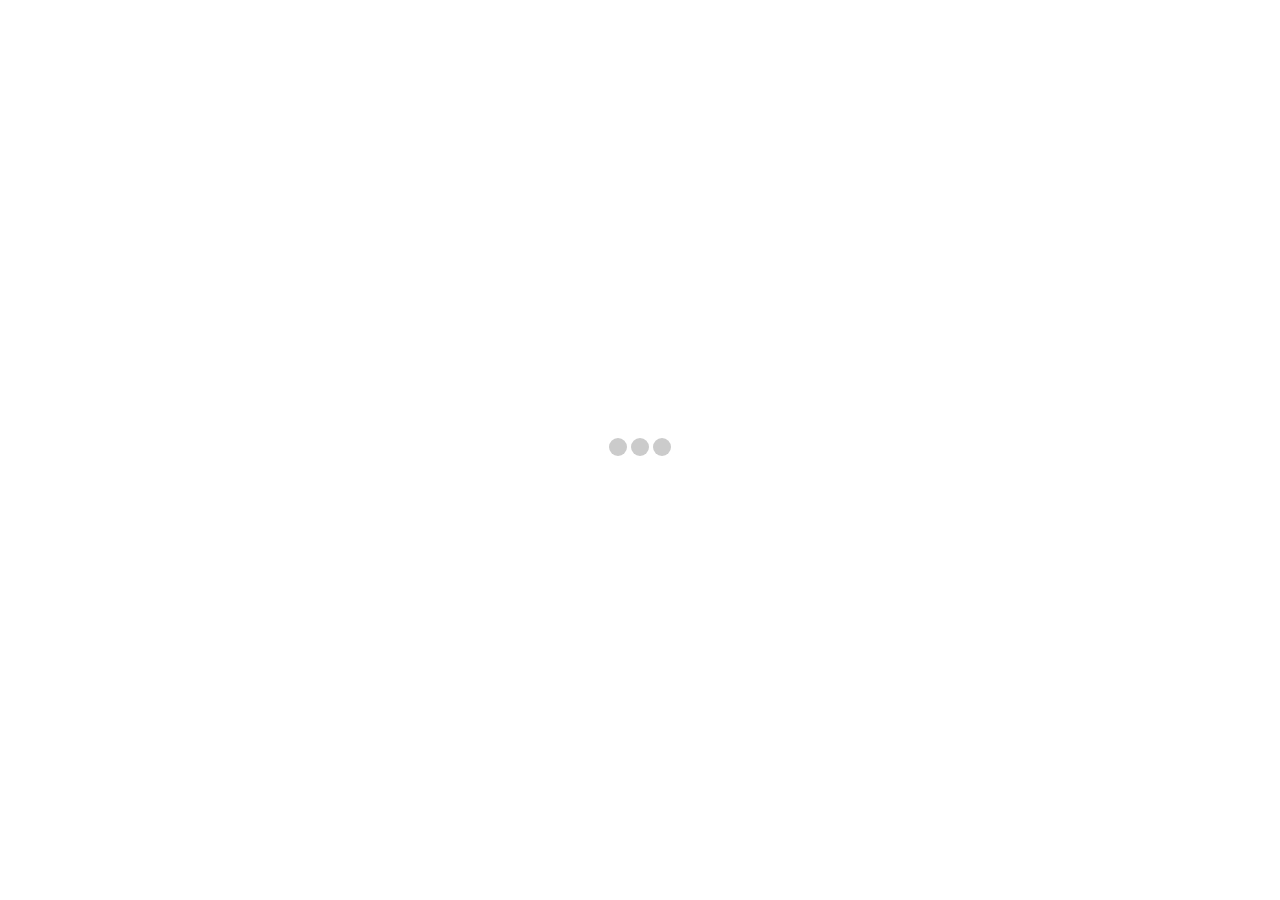
==== commit 7326c299: "Update index.html" ====
--- a/index.html
+++ b/index.html
@@ -67,7 +67,7 @@
  <!-- =========================
      START ABOUT US SECTION
 ============================== -->
-    <section class="header parallax home-parallax page" id="HOME">
+    <!--<section class="header parallax home-parallax page" id="HOME">
         
         
 
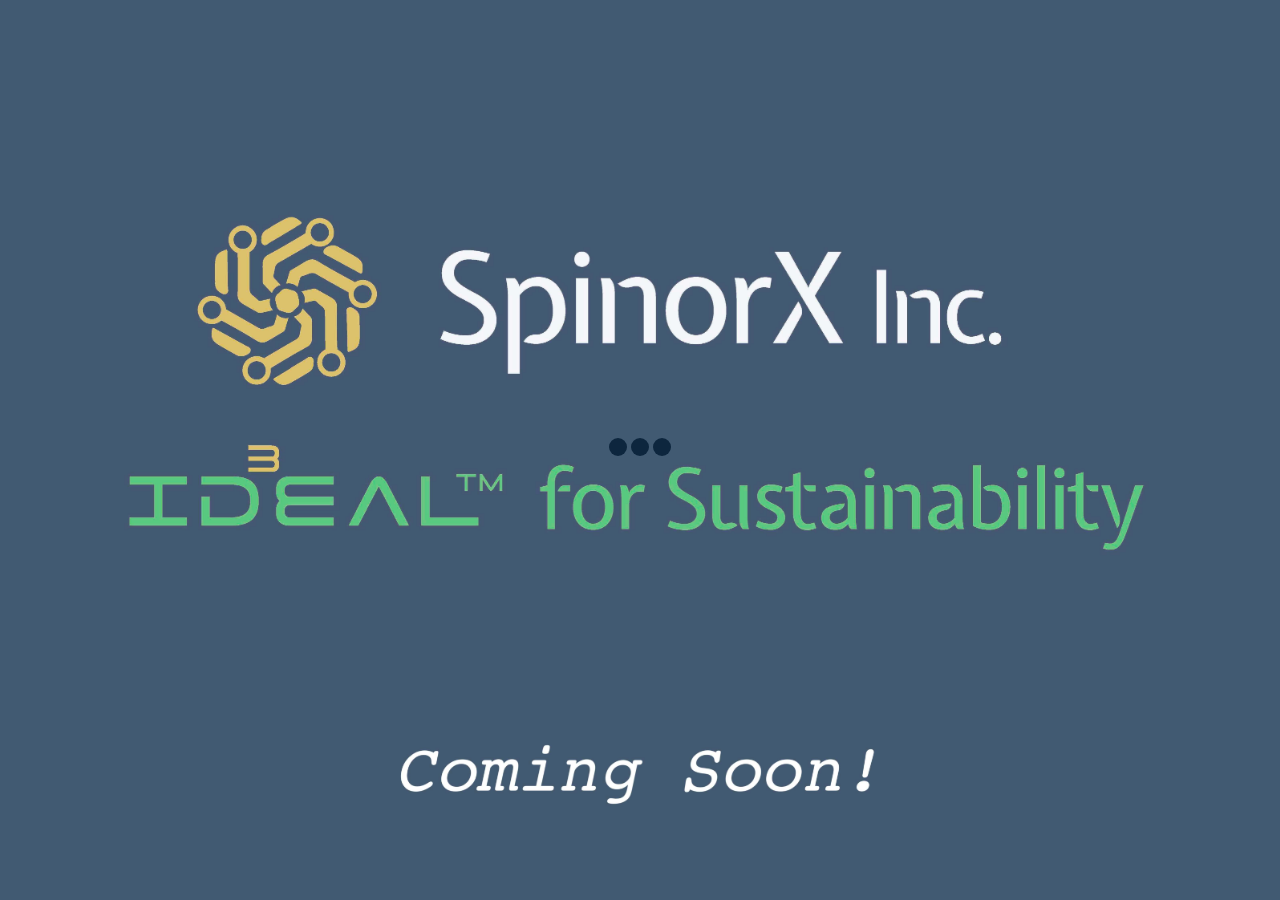
==== commit 201670b3: "Update index.html" ====
--- a/index.html
+++ b/index.html
@@ -67,7 +67,7 @@
  <!-- =========================
      START ABOUT US SECTION
 ============================== -->
-    <!--<section class="header parallax home-parallax page" id="HOME">
+    <section class="header parallax home-parallax page" id="HOME">
         
         
 
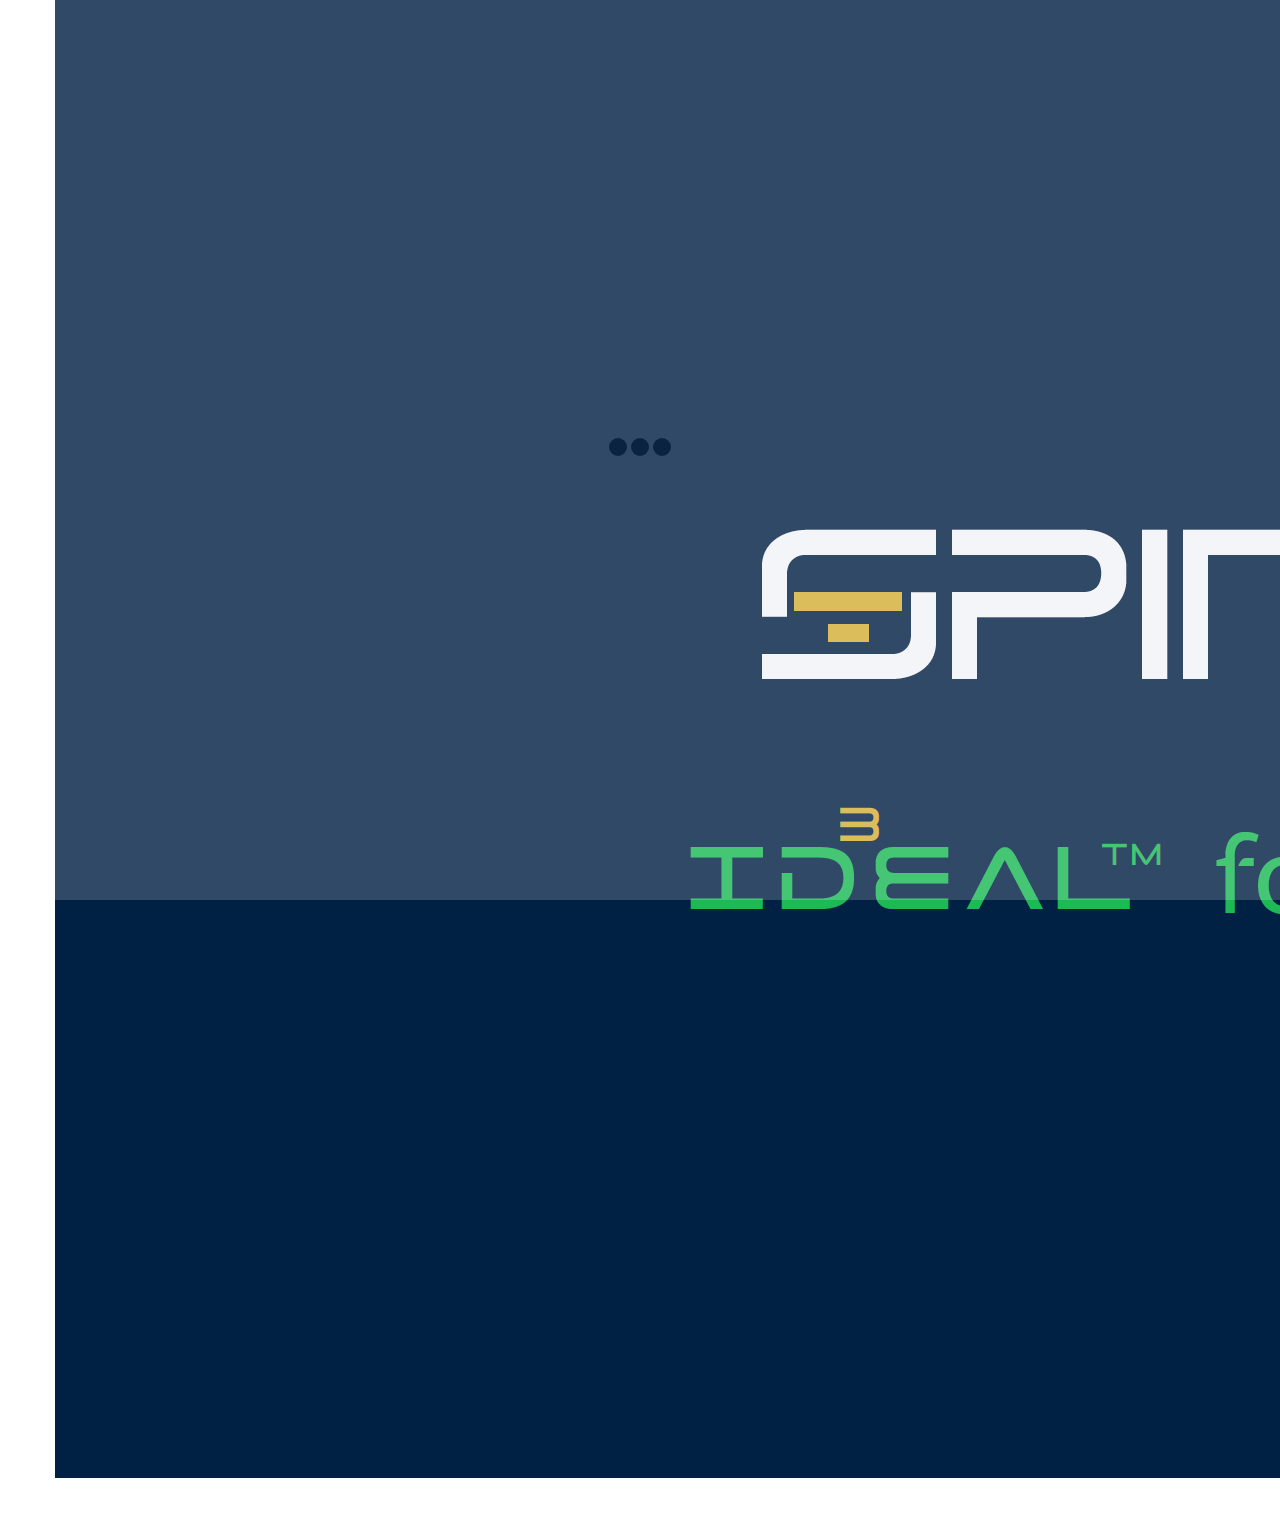
==== commit 74811e0e: "Update index.html" ====
--- a/index.html
+++ b/index.html
@@ -90,7 +90,7 @@
                     <div class="col">
                         <div class="logo text-center">
                                 <!-- LOGO -->
-                            <img  src="images/home" alt="">
+                            <img  src="images/home.png" alt="">
                         </div>
                     </div>
                 </div>
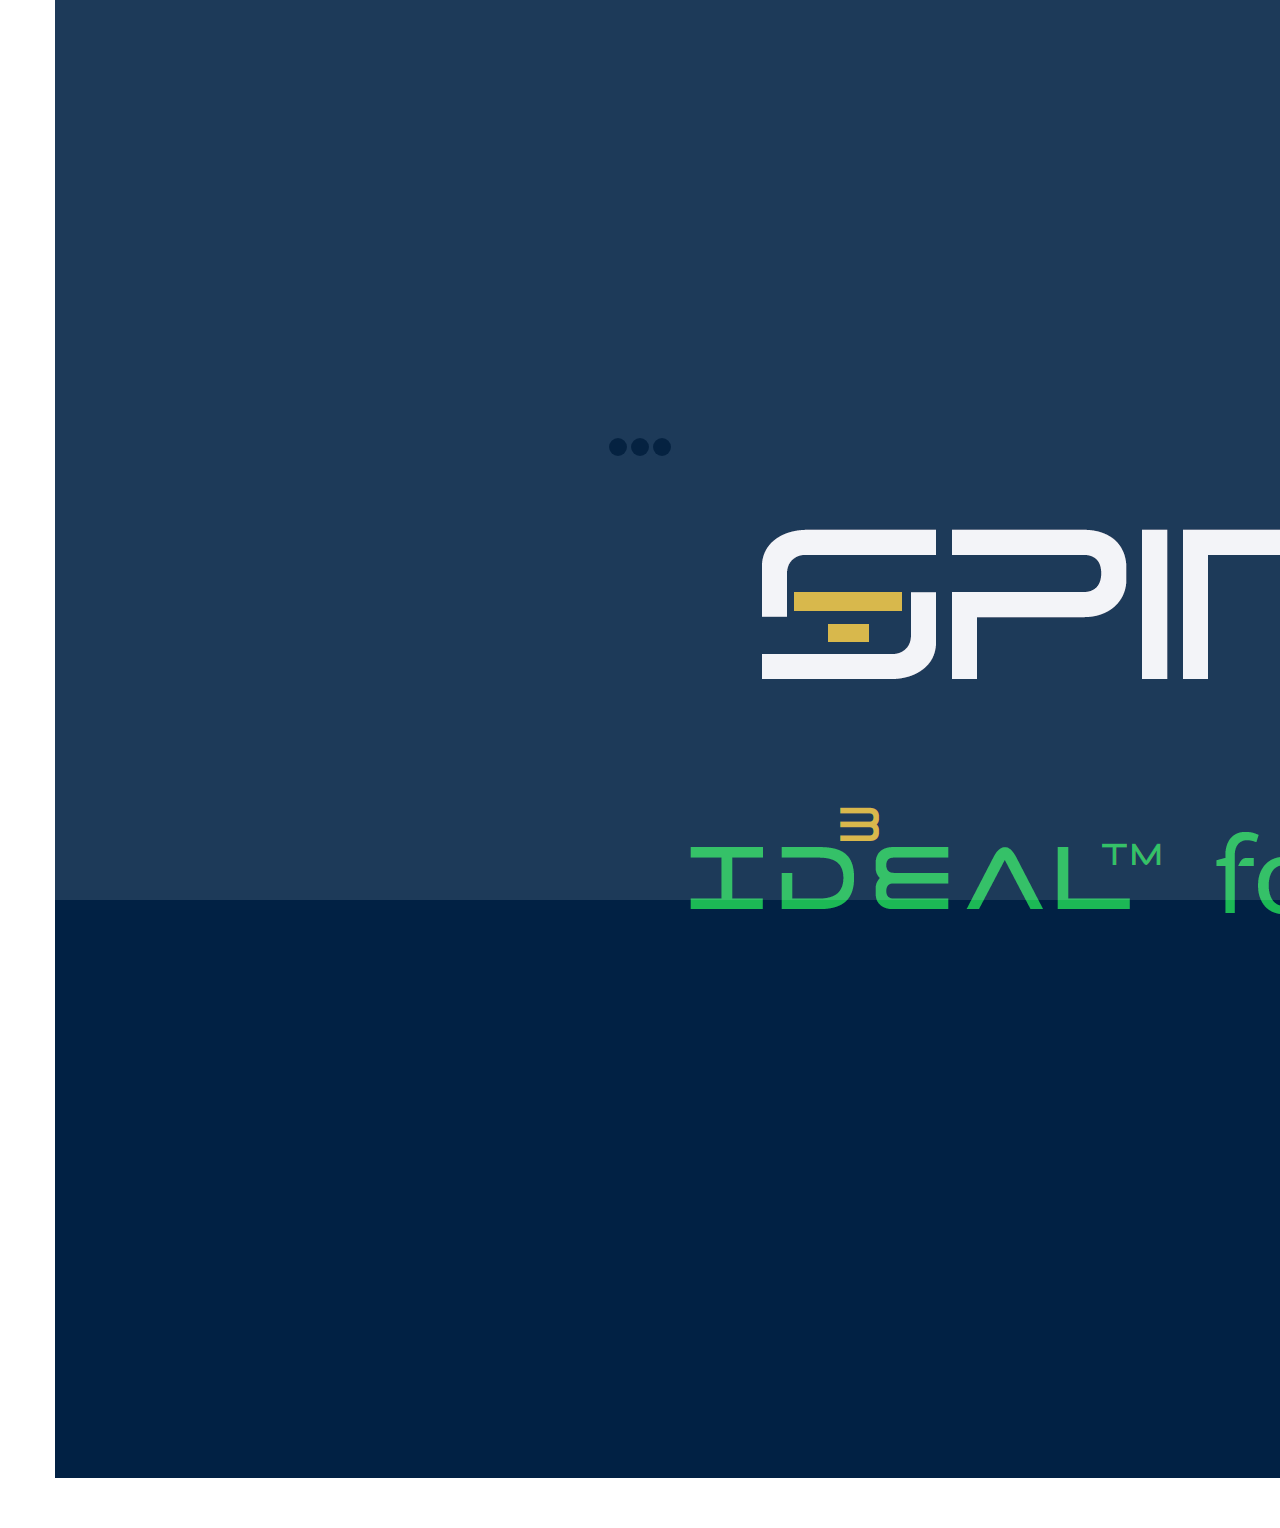
==== commit 5f96af77: "Update index.html" ====
--- a/index.html
+++ b/index.html
@@ -74,7 +74,7 @@
             
             <!--<div class="inner_about_area">-->
             <!--
-		<div class="container">
+		<div class="container"> 
                 <div class="row">
                     <div class="col-md-6">
                         <!-- <div class="about_phone wow fadeInLeft" data-wow-duration="1s" data-wow-delay=".5s">
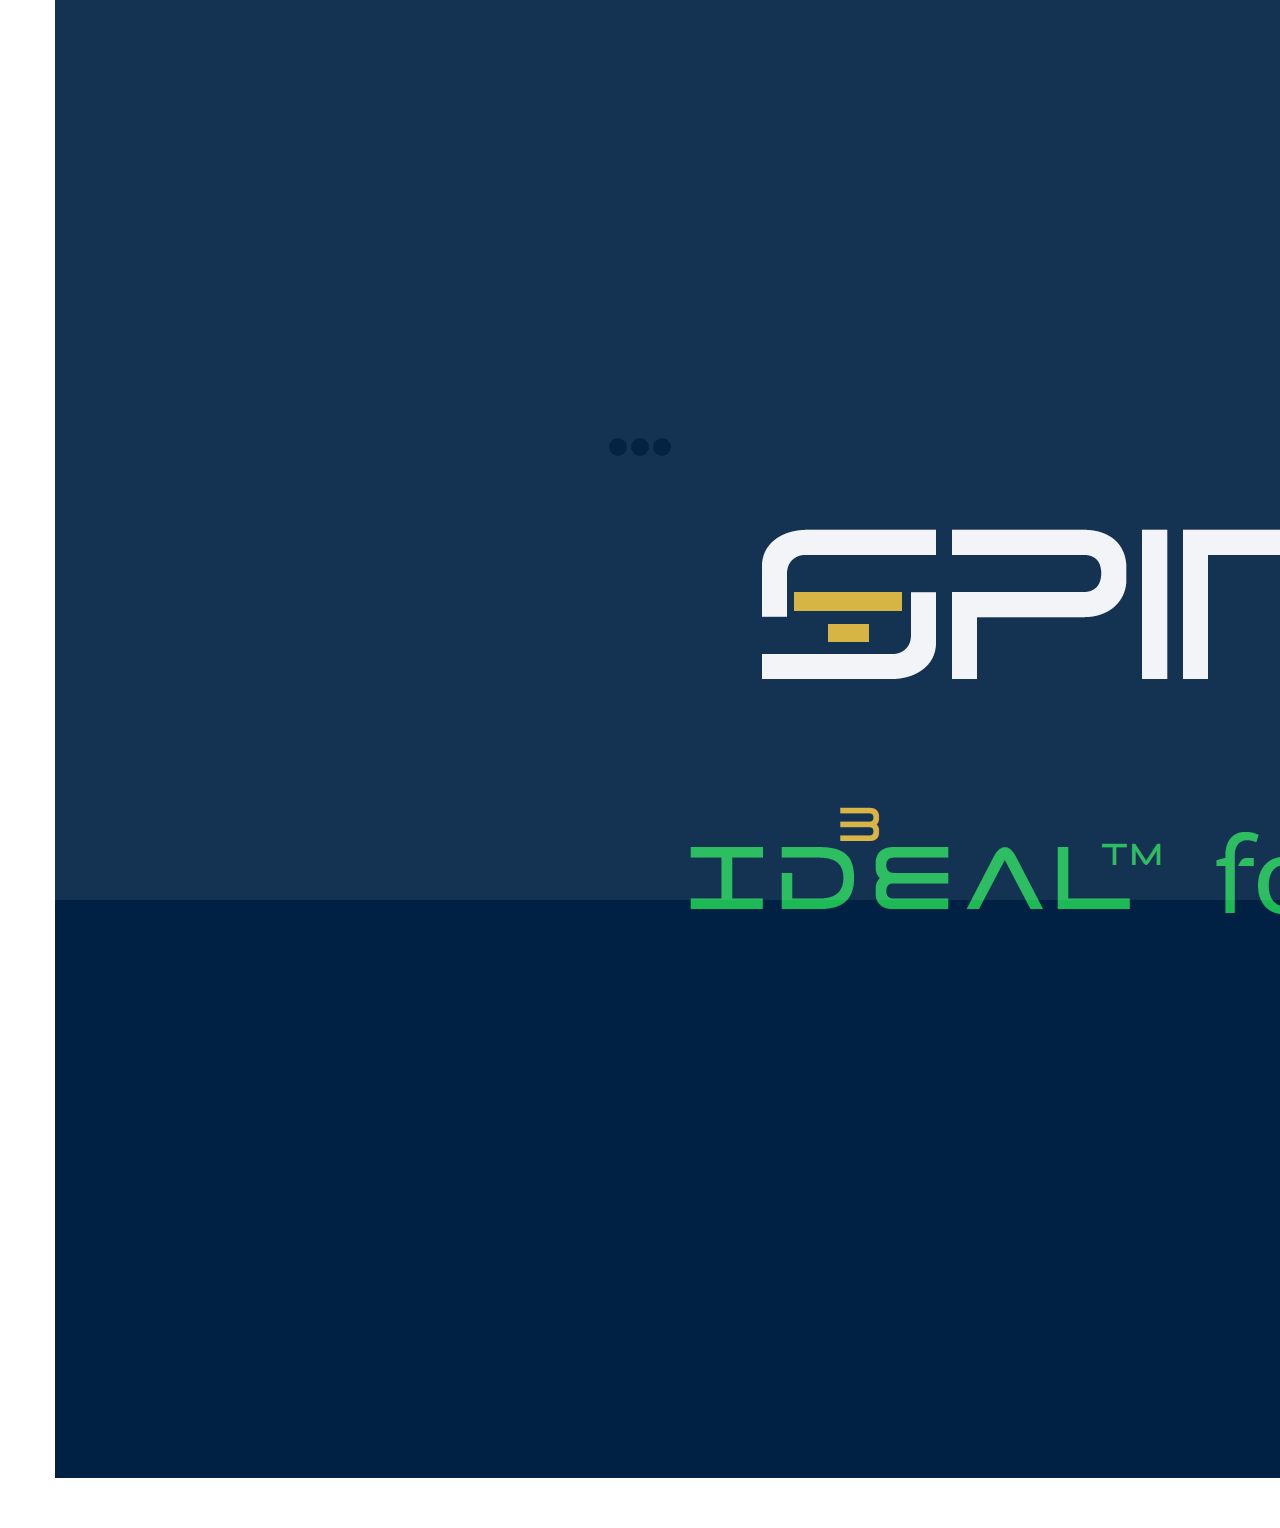
==== commit c39c8906: "Update index.html" ====
--- a/index.html
+++ b/index.html
@@ -90,7 +90,7 @@
                     <div class="col">
                         <div class="logo text-center">
                                 <!-- LOGO -->
-                            <img  src="images/home.png" alt="">
+                            <img style = "height:1000 px; width: 800 px;" src="images/home.png" alt="">
                         </div>
                     </div>
                 </div>
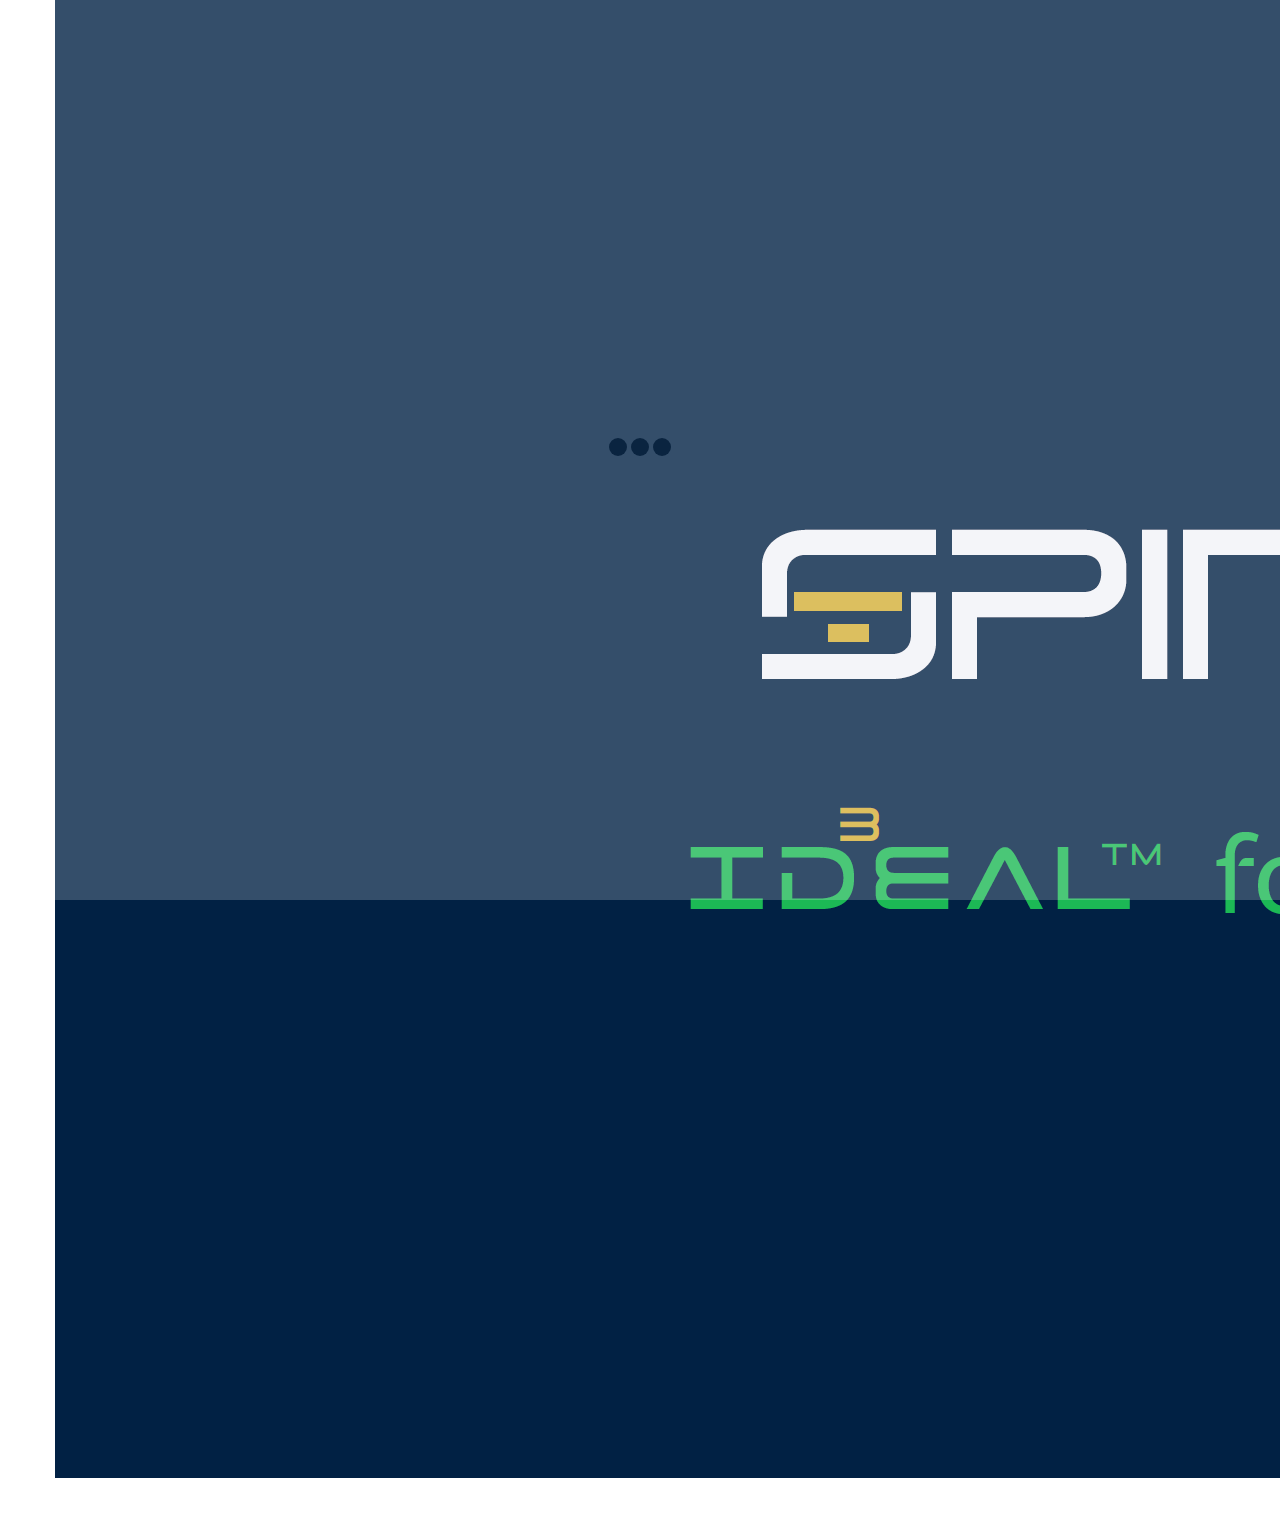
==== commit 687fad87: "Update index.html" ====
--- a/index.html
+++ b/index.html
@@ -90,7 +90,7 @@
                     <div class="col">
                         <div class="logo text-center">
                                 <!-- LOGO -->
-                            <img style = "height:1000 px; width: 800 px;" src="images/home.png" alt="">
+                            <img style = "height:100 px; width: 80 px;" src="images/home.png" alt="">
                         </div>
                     </div>
                 </div>
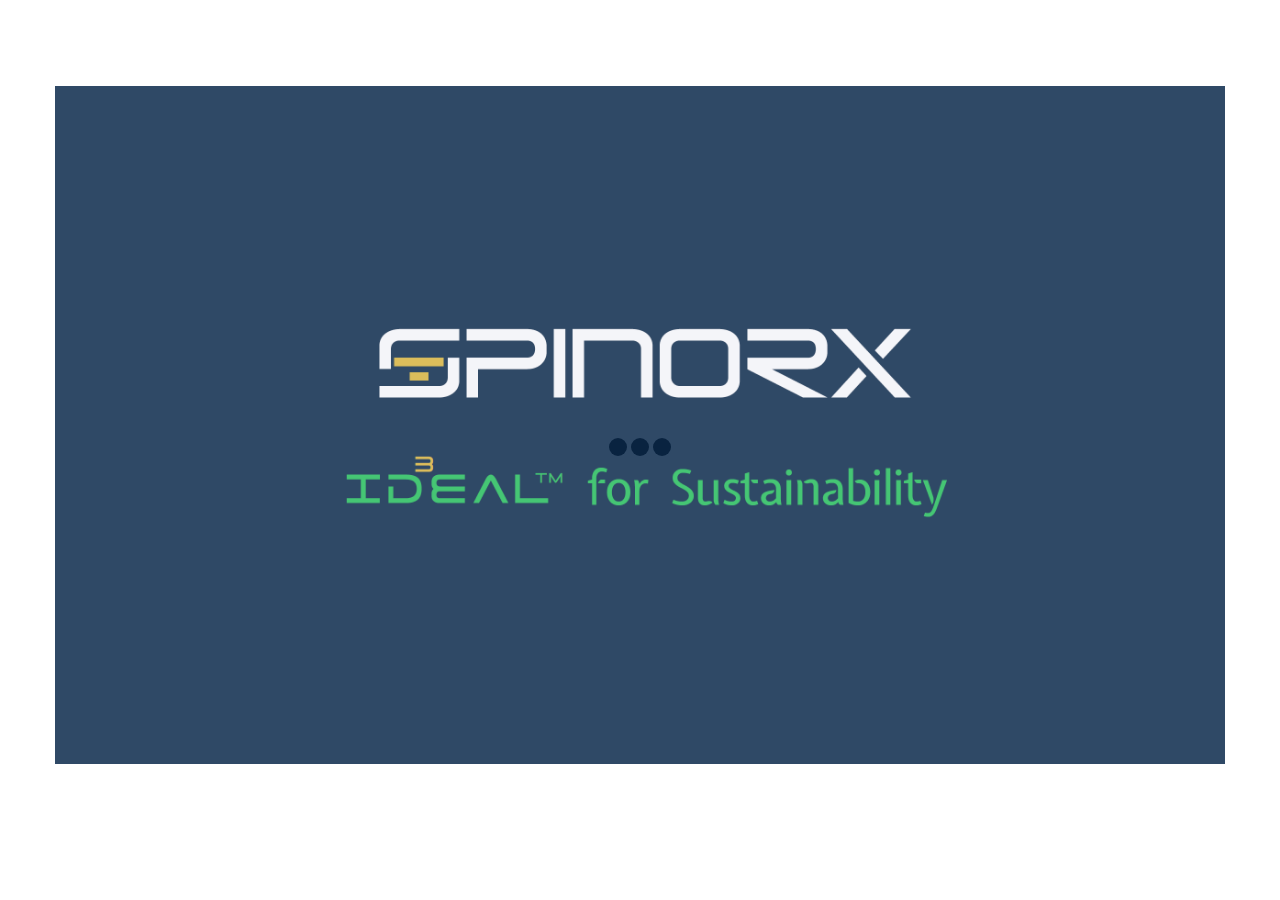
==== commit 1af6bab9: "Update index.html" ====
--- a/index.html
+++ b/index.html
@@ -90,7 +90,7 @@
                     <div class="col">
                         <div class="logo text-center">
                                 <!-- LOGO -->
-                            <img style = "height:100 px; width: 80 px;" src="images/home.png" alt="">
+                            <img width=100% src="images/home.png" alt="">
                         </div>
                     </div>
                 </div>
